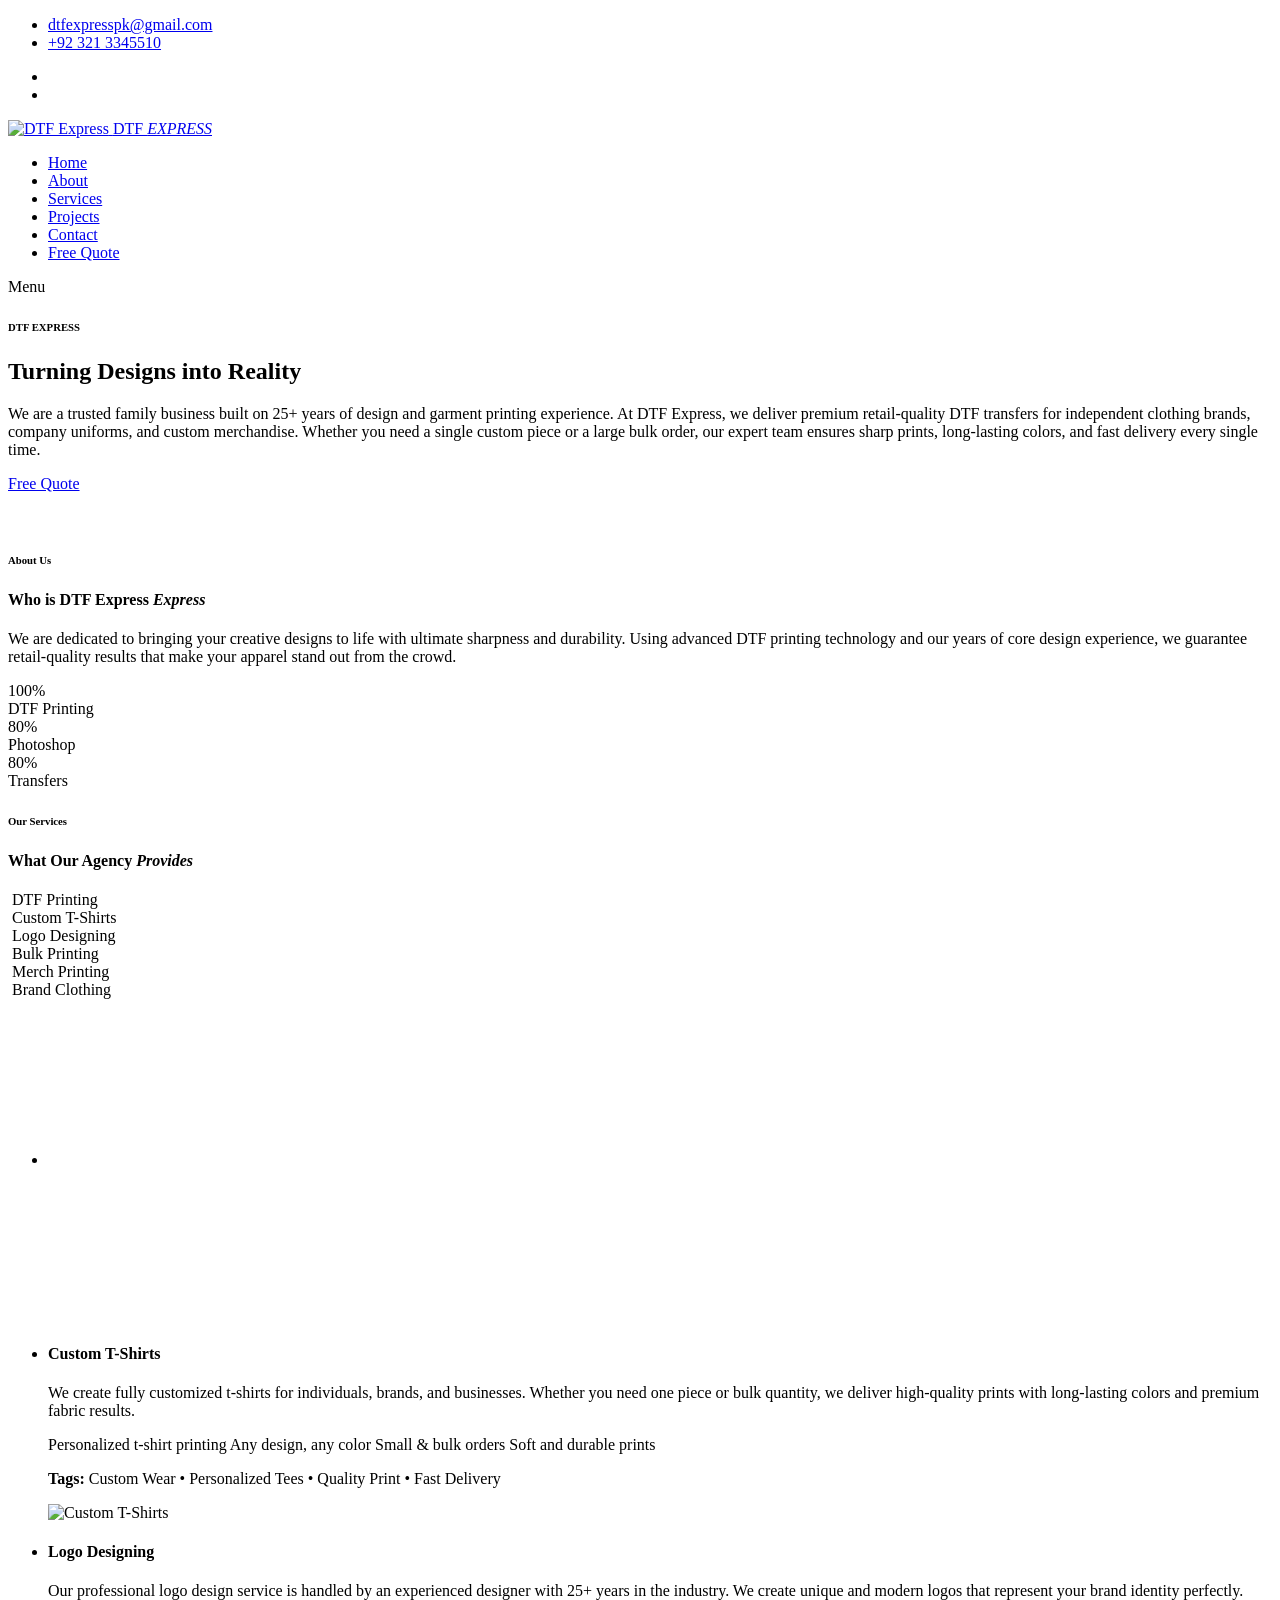
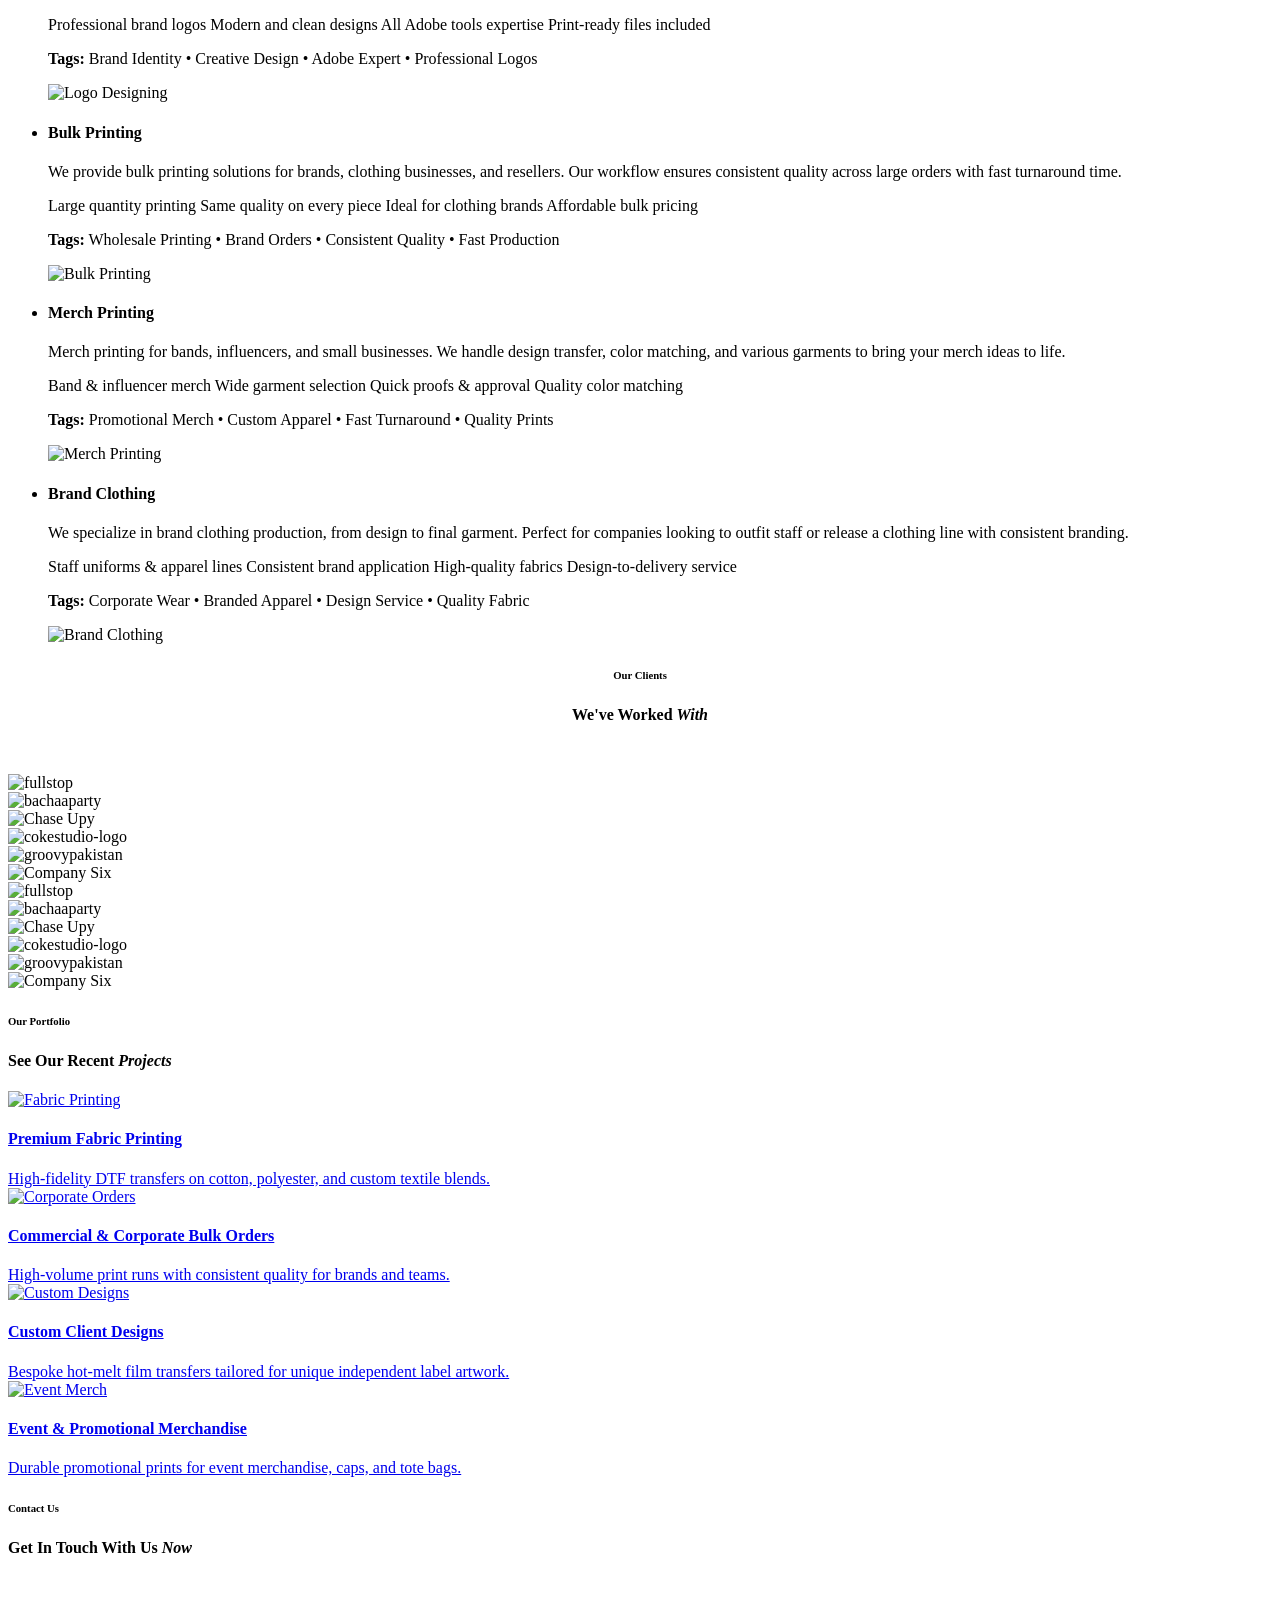
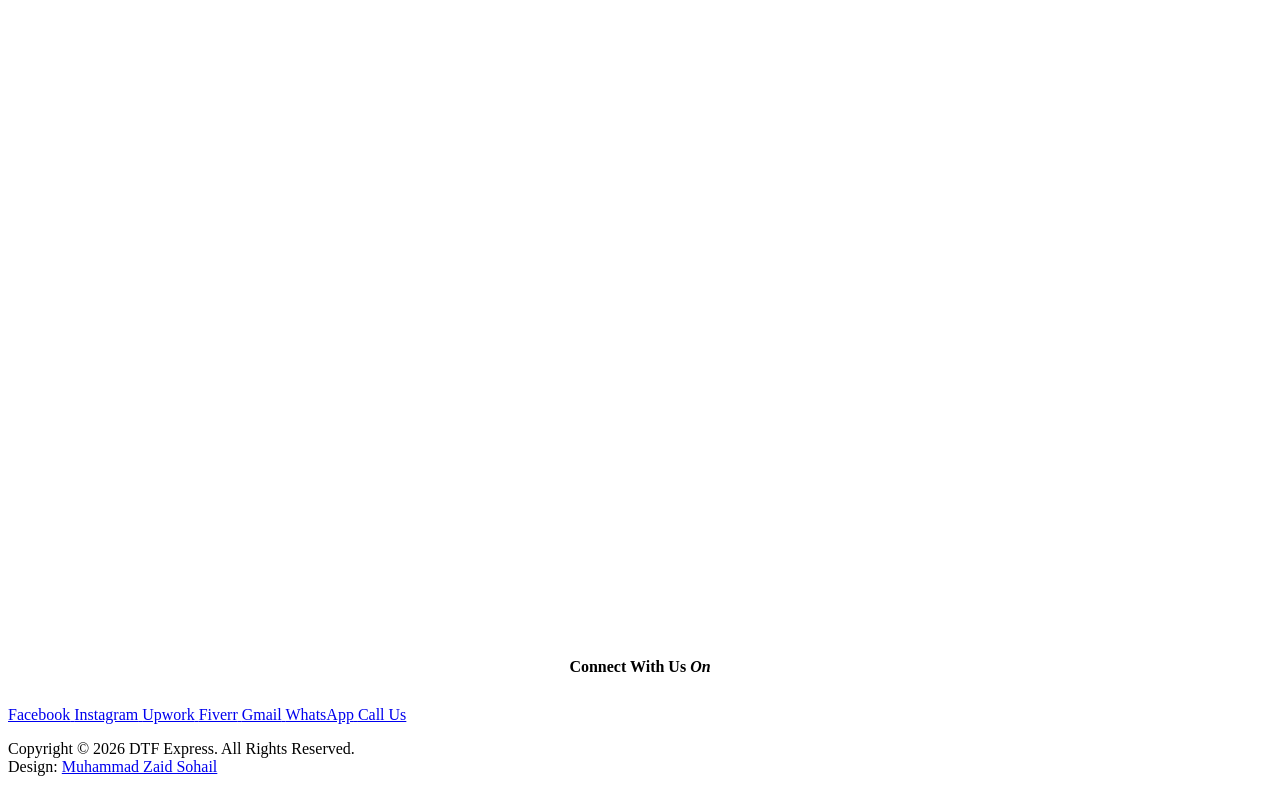
==== homepage_3.html @ 5ed145ce "Add files via upload" ====
<!DOCTYPE html>
<html lang="en">

  <head>

    <meta charset="UTF-8">
    <meta name="viewport" content="width=device-width, initial-scale=1, shrink-to-fit=no">
    <meta name="description" content="">
    <meta name="author" content="">
    <link rel="preconnect" href="https://fonts.googleapis.com">
    <link rel="preconnect" href="https://fonts.gstatic.com" crossorigin>
    <link href="https://fonts.googleapis.com/css2?family=Poppins:wght@100;200;300;400;500;600;700;800;900&display=swap" rel="stylesheet">

    <title>DigiMedia - Creative SEO HTML5 Template</title>

    <link href="vendor/bootstrap/css/bootstrap.min.css" rel="stylesheet">


    <link rel="stylesheet" href="assets/css/fontawesome.css">
    <link rel="stylesheet" href="assets/css/templatemo-digimedia-v3.css">
    <link rel="stylesheet" href="assets/css/animated.css">
    <link rel="stylesheet" href="assets/css/owl.css">
    <link rel="stylesheet" href="assets/css/custom-curves.css">
</head>

<body>

  <div id="js-preloader" class="js-preloader">
    <div class="preloader-inner">
      <span class="dot"></span>
      <div class="dots">
        <span></span>
        <span></span>
        <span></span>
      </div>
    </div>
  </div>
  <div class="pre-header">
    <div class="container">
      <div class="row">
        <div class="col-lg-8 col-sm-8 col-7">
          <ul class="info">
            <li><a href="#"><i class="fa fa-envelope"></i>dtfexpresspk@gmail.com</a></li>
            <li><a href="#"><i class="fa fa-phone"></i>+92 321 3345510</a></li>
          </ul>
        </div>
        <div class="col-lg-4 col-sm-4 col-5">
          <ul class="social-media">
            <li><a href="https://www.facebook.com/profile.php?id=61558800710284"><i class="fa fa-facebook"></i></a></li>
            <li><a href="https://www.instagram.com/dtf_express/"><i class="fa fa-instagram"></i></a></li>
          </ul>
        </div>
      </div>
    </div>
  </div>
  <header class="header-area header-sticky wow slideInDown" data-wow-duration="0.75s" data-wow-delay="0s">
    <div class="container">
      <div class="row">
        <div class="col-12">
          <nav class="main-nav">
            <a href="#top" class="logo">
              <img src="assets/images/./dtf-express-logo.png" alt="DTF Express" class="nav-logo-image">
              <span class="nav-brand-text">DTF <em>EXPRESS</em></span>
            </a>
            <ul class="nav">
              <li class="scroll-to-section"><a href="#top" class="active">Home</a></li>
              <li class="scroll-to-section"><a href="#about">About</a></li>
              <li class="scroll-to-section"><a href="#services">Services</a></li>
              <li class="scroll-to-section"><a href="#portfolio">Projects</a></li>
              <li class="scroll-to-section"><a href="#contact">Contact</a></li> 
              <li class="scroll-to-section"><div class="border-first-button"><a href="#contact">Free Quote</a></div></li> 
            </ul>        
            <a class='menu-trigger'>
                <span>Menu</span>
            </a>
            </nav>
        </div>
      </div>
    </div>
  </header>
  <div class="main-banner wow fadeIn" id="top" data-wow-duration="1s" data-wow-delay="0.5s">
    <div class="container">
      <div class="row">
        <div class="col-lg-12">
          <div class="row">
            <div class="col-lg-6 align-self-center">
              <div class="left-content show-up header-text wow fadeInLeft" data-wow-duration="1s" data-wow-delay="1s">
                <div class="row">
                  <div class="col-lg-12">
                    <h6>DTF EXPRESS</h6>
                    <h2>Turning Designs into Reality</h2>
                    <p>We are a trusted family business built on 25+ years of design and garment printing experience. At DTF Express, we deliver premium retail-quality DTF transfers for independent clothing brands, company uniforms, and custom merchandise. Whether you need a single custom piece or a large bulk order, our expert team ensures sharp prints, long-lasting colors, and fast delivery every single time.</p>
                  </div>
                  <div class="col-lg-12">
                    <div class="border-first-button scroll-to-section">
                      <a href="#contact">Free Quote</a>
                    </div>
                  </div>
                </div>
              </div>
            </div>
            <div class="col-lg-6">
              <div class="right-image wow fadeInRight" data-wow-duration="1s" data-wow-delay="0.5s">
                <img src="assets/images/dtf%20machine.jpg" alt="" class="curved-right">
              </div>
            </div>
          </div>
        </div>
      </div>
    </div>
  </div>

  <div id="about" class="about section">
    <div class="container">
      <div class="row">
        <div class="col-lg-12">
          <div class="row">
            <div class="col-lg-6">
              <div class="about-left-image  wow fadeInLeft" data-wow-duration="1s" data-wow-delay="0.5s">
                <img src="assets/images/about-dec-v3.png" alt="">
              </div>
            </div>
            <div class="col-lg-6 align-self-center  wow fadeInRight" data-wow-duration="1s" data-wow-delay="0.5s">
              <div class="about-right-content">
                <div class="section-heading">
                  <h6>About Us</h6>
                  <h4>Who is DTF Express <em>Express</em></h4>
                  <div class="line-dec"></div>
                </div>
                <p>We are dedicated to bringing your creative designs to life with ultimate sharpness and durability. Using advanced DTF printing technology and our years of core design experience, we guarantee retail-quality results that make your apparel stand out from the crowd.</p>
                <div class="row">
                  <div class="col-lg-4 col-sm-4">
                    <div class="skill-item first-skill-item wow fadeIn" data-wow-duration="1s" data-wow-delay="0s">
                      <div class="progress" data-percentage="90">
                        <span class="progress-left">
                          <span class="progress-bar"></span>
                        </span>
                        <span class="progress-right">
                          <span class="progress-bar"></span>
                        </span>
                        <div class="progress-value">
                          <div>
                            100%<br>
                            <span>DTF Printing</span>
                          </div>
                        </div>
                      </div>
                    </div>
                  </div>
                  <div class="col-lg-4 col-sm-4">
                    <div class="skill-item second-skill-item wow fadeIn" data-wow-duration="1s" data-wow-delay="0s">
                      <div class="progress" data-percentage="80">
                        <span class="progress-left">
                          <span class="progress-bar"></span>
                        </span>
                        <span class="progress-right">
                          <span class="progress-bar"></span>
                        </span>
                        <div class="progress-value">
                          <div>
                            80%<br>
                            <span>Photoshop</span>
                          </div>
                        </div>
                      </div>
                    </div>
                  </div>
                  <div class="col-lg-4 col-sm-4">
                    <div class="skill-item third-skill-item wow fadeIn" data-wow-duration="1s" data-wow-delay="0s">
                      <div class="progress" data-percentage="80">
                        <span class="progress-left">
                          <span class="progress-bar"></span>
                        </span>
                        <span class="progress-right">
                          <span class="progress-bar"></span>
                        </span>
                        <div class="progress-value">
                          <div>
                            80%<br>
                            <span>Transfers</span>
                          </div>
                        </div>
                      </div>
                    </div>
                  </div>
                </div> 
              </div>
            </div>
          </div>
        </div>
      </div>
    </div>
  </div>

  <div id="services" class="services section">
    <div class="container">
      <div class="row">
        <div class="col-lg-12">
          <div class="section-heading  wow fadeInDown" data-wow-duration="1s" data-wow-delay="0.5s">
            <h6>Our Services</h6>
            <h4>What Our Agency <em>Provides</em></h4>
            <div class="line-dec"></div>
          </div>
        </div>
        <div class="col-lg-12">
          <div class="naccs">
            <div class="grid">
              <div class="row">
                <div class="col-lg-12">
                  <div class="menu">
                    <div class="first-thumb active">
                      <div class="thumb">
                        <span class="icon"><img src="assets/images/service-icon-01.png" alt=""></span>
                        DTF Printing
                      </div>
                    </div>
                    <div>
                      <div class="thumb">                 
                        <span class="icon"><img src="assets/images/service-icon-02.png" alt=""></span>
                        Custom T-Shirts
                      </div>
                    </div>
                    <div>
                      <div class="thumb">                 
                        <span class="icon"><img src="assets/images/service-icon-03.png" alt=""></span>
                        Logo Designing
                      </div>
                    </div>
                    <div>
                      <div class="thumb">                 
                        <span class="icon"><img src="assets/images/service-icon-04.png" alt=""></span>
                        Bulk Printing
                      </div>
                    </div>
                    <div>
                      <div class="thumb">                 
                        <span class="icon"><img src="assets/images/service-icon-01.png" alt=""></span>
                        Merch Printing
                      </div>
                    </div>
                    <div class="last-thumb">
                      <div class="thumb">                 
                        <span class="icon"><img src="assets/images/service-icon-02.png" alt=""></span>
                        Brand Clothing
                      </div>
                    </div>
                  </div>
                </div> 
                <div class="col-lg-12">
                  <ul class="nacc">
                    <li class="active">
                      <div>
                        <div class="thumb">
                          <div class="row">
                            <div class="col-lg-6 align-self-center">
                              <div class="left-text">
                                <!-- <h4>DTF Printing</h4> -->
                                <div class="video-wrap">
                                  <video class="service-video" autoplay muted loop playsinline>
                                    <source src="assets/images/dtf-video.mp4" type="video/mp4">
                                  </video>
                                </div>
                              </div>
                            </div>
                            <div class="col-lg-6 align-self-center">
                              <div class="right-image">
                                <div class="video-wrap">
                                  <video class="service-video" autoplay muted loop playsinline>
                                    <source src="assets/images/print.mp4" type="video/mp4">
                                  </video>
                                </div>
                              </div>
                            </div>
                          </div>
                        </div>
                      </div>
                    </li>
                    <li>
                      <div>
                        <div class="thumb">
                          <div class="row">
                            <div class="col-lg-6 align-self-center">
                              <div class="left-text">
                                <h4>Custom T-Shirts</h4>
                                <p>We create fully customized t-shirts for individuals, brands, and businesses. Whether you need one piece or bulk quantity, we deliver high-quality prints with long-lasting colors and premium fabric results.</p>
                                <div class="ticks-list"><span><i class="fa fa-check"></i> Personalized t-shirt printing</span> <span><i class="fa fa-check"></i> Any design, any color</span> <span><i class="fa fa-check"></i> Small &amp; bulk orders</span> <span><i class="fa fa-check"></i> Soft and durable prints</span></div>
                                <p><strong>Tags:</strong> Custom Wear • Personalized Tees • Quality Print • Fast Delivery</p>
                              </div>
                            </div>
                            <div class="col-lg-6 align-self-center">
                              <div class="right-image">
                                <!-- image placeholder -->
                                <img src="assets/images/Custom T-Shirts.png" alt="Custom T-Shirts" class="small-img">
                              </div>
                            </div>
                          </div>
                        </div>
                      </div>
                    </li>
                    <li>
                      <div>
                        <div class="thumb">
                          <div class="row">
                            <div class="col-lg-6 align-self-center">
                              <div class="left-text">
                                <h4>Logo Designing</h4>
                                <p>Our professional logo design service is handled by an experienced designer with 25+ years in the industry. We create unique and modern logos that represent your brand identity perfectly.</p>
                                <div class="ticks-list"><span><i class="fa fa-check"></i> Professional brand logos</span> <span><i class="fa fa-check"></i> Modern and clean designs</span> <span><i class="fa fa-check"></i> All Adobe tools expertise</span> <span><i class="fa fa-check"></i> Print-ready files included</span></div>
                                <p><strong>Tags:</strong> Brand Identity • Creative Design • Adobe Expert • Professional Logos</p>
                              </div>
                            </div>
                            <div class="col-lg-6 align-self-center">
                              <div class="right-image">
                                <img src="assets/images/logo designing.png" alt="Logo Designing">
                              </div>
                            </div>
                          </div>
                        </div>
                      </div>
                    </li>
                    <li>
                      <div>
                        <div class="thumb">
                          <div class="row">
                            <div class="col-lg-6 align-self-center">
                              <div class="left-text">
                                <h4>Bulk Printing</h4>
                                <p>We provide bulk printing solutions for brands, clothing businesses, and resellers. Our workflow ensures consistent quality across large orders with fast turnaround time.</p>
                                <div class="ticks-list"><span><i class="fa fa-check"></i> Large quantity printing</span> <span><i class="fa fa-check"></i> Same quality on every piece</span> <span><i class="fa fa-check"></i> Ideal for clothing brands</span> <span><i class="fa fa-check"></i> Affordable bulk pricing</span></div>
                                <p><strong>Tags:</strong> Wholesale Printing • Brand Orders • Consistent Quality • Fast Production</p>
                              </div>
                            </div>
                            <div class="col-lg-6 align-self-center">
                              <div class="right-image">
                                <img src="assets/images/bulk-printing.jpg" alt="Bulk Printing">
                              </div>
                            </div>
                          </div>
                        </div>
                      </div>
                    </li>
                    <li>
                      <div>
                        <div class="thumb">
                          <div class="row">
                            <div class="col-lg-6 align-self-center">
                              <div class="left-text">
                                <h4>Merch Printing</h4>
                                <p>Merch printing for bands, influencers, and small businesses. We handle design transfer, color matching, and various garments to bring your merch ideas to life.</p>
                                <div class="ticks-list"><span><i class="fa fa-check"></i> Band &amp; influencer merch</span> <span><i class="fa fa-check"></i> Wide garment selection</span> <span><i class="fa fa-check"></i> Quick proofs &amp; approval</span> <span><i class="fa fa-check"></i> Quality color matching</span></div>
                                <p><strong>Tags:</strong> Promotional Merch • Custom Apparel • Fast Turnaround • Quality Prints</p>
                              </div>
                            </div>
                            <div class="col-lg-6 align-self-center">
                              <div class="right-image">
                                <img src="assets/images/deisgns.png" alt="Merch Printing">
                              </div>
                            </div>
                          </div>
                        </div>
                      </div>
                    </li>
                    <li>
                      <div>
                        <div class="thumb">
                          <div class="row">
                            <div class="col-lg-6 align-self-center">
                              <div class="left-text">
                                <h4>Brand Clothing</h4>
                                <p>We specialize in brand clothing production, from design to final garment. Perfect for companies looking to outfit staff or release a clothing line with consistent branding.</p>
                                <div class="ticks-list"><span><i class="fa fa-check"></i> Staff uniforms &amp; apparel lines</span> <span><i class="fa fa-check"></i> Consistent brand application</span> <span><i class="fa fa-check"></i> High-quality fabrics</span> <span><i class="fa fa-check"></i> Design-to-delivery service</span></div>
                                <p><strong>Tags:</strong> Corporate Wear • Branded Apparel • Design Service • Quality Fabric</p>
                              </div>
                            </div>
                            <div class="col-lg-6 align-self-center">
                              <div class="right-image">
                                <img src="assets/images/brand-clothing.png" alt="Brand Clothing">
                              </div>
                            </div>
                          </div>
                        </div>
                      </div>
                    </li>
                  </ul>
                </div>          
              </div>
            </div>
          </div>
        </div>
      </div>
    </div>
  </div>

  
  <div id="clients-section" class="clients-section">
    <div class="container">
      <div class="row">
        <div class="col-lg-12">
          <div class="section-heading wow fadeIn" data-wow-duration="1s" data-wow-delay="0.3s" style="text-align: center; margin-bottom: 50px;">
            <h6>Our Clients</h6>
            <h4>We've Worked <em>With</em></h4>
            <div class="line-dec" style="margin: 15px auto 0;"></div>
          </div>
        </div>
      </div>
      <div class="row clients-grid">
        <div class="col-lg-3 col-md-6 wow fadeInUp" data-wow-duration="1s" data-wow-delay="0.2s">
          <div class="client-logo">
            <img src="https://www.fullstop.com.pk/cdn/shop/files/logo_1015_x_300_px_800_x_370_px_600_x_250_px_400_x_180_px_250_x_130_px_200_x_80_px.svg?v=1769526402&width=90" alt="fullstop">
          </div>
        </div>
        <div class="col-lg-3 col-md-6 wow fadeInUp" data-wow-duration="1s" data-wow-delay="0.4s">
          <div class="client-logo">
            <img src="https://bachaaparty.com/cdn/shop/files/logo_7b10f668-489a-47a6-b652-f6cdc2567fd3.png?v=1638361219&width=100" alt="bachaaparty">
          </div>
        </div>
        <div class="col-lg-3 col-md-6 wow fadeInUp" data-wow-duration="1s" data-wow-delay="0.6s">
          <div class="client-logo">
            <img src="assets/images/chase-up-logo.png" alt="Chase Upy">
          </div>
        </div>
        <div class="col-lg-3 col-md-6 wow fadeInUp" data-wow-duration="1s" data-wow-delay="0.8s">
          <div class="client-logo">
            <img src="assets/images/cokestudio-logo.png" alt="cokestudio-logo">
          </div>
        </div>        <div class="col-lg-3 col-md-6 wow fadeInUp" data-wow-duration="1s" data-wow-delay="1.0s">
          <div class="client-logo">
            <img src="https://groovypakistan.com/cdn/shop/files/Asset_5NewL2.png?v=1756424169&width=120" alt="groovypakistan">
          </div>
        </div>
        <div class="col-lg-3 col-md-6 wow fadeInUp" data-wow-duration="1s" data-wow-delay="1.2s">
          <div class="client-logo">
            <img src="assets/images/company6-logo.png" alt="Company Six">
          </div>
        </div>
        <!-- duplicate set for seamless scroll -->
        <div class="col-lg-3 col-md-6 wow fadeInUp" data-wow-duration="1s" data-wow-delay="1.4s">
          <div class="client-logo">
            <img src="https://www.fullstop.com.pk/cdn/shop/files/logo_1015_x_300_px_800_x_370_px_600_x_250_px_400_x_180_px_250_x_130_px_200_x_80_px.svg?v=1769526402&width=90" alt="fullstop">
          </div>
        </div>
        <div class="col-lg-3 col-md-6 wow fadeInUp" data-wow-duration="1s" data-wow-delay="1.6s">
          <div class="client-logo">
            <img src="https://bachaaparty.com/cdn/shop/files/logo_7b10f668-489a-47a6-b652-f6cdc2567fd3.png?v=1638361219&width=100" alt="bachaaparty">
          </div>
        </div>
        <div class="col-lg-3 col-md-6 wow fadeInUp" data-wow-duration="1s" data-wow-delay="1.8s">
          <div class="client-logo">
            <img src="assets/images/chase-up-logo.png" alt="Chase Upy">
          </div>
        </div>
        <div class="col-lg-3 col-md-6 wow fadeInUp" data-wow-duration="1s" data-wow-delay="2.0s">
          <div class="client-logo">
            <img src="assets/images/cokestudio-logo.png" alt="cokestudio-logo">
          </div>
        </div>
        <div class="col-lg-3 col-md-6 wow fadeInUp" data-wow-duration="1s" data-wow-delay="2.2s">
          <div class="client-logo">
            <img src="https://groovypakistan.com/cdn/shop/files/Asset_5NewL2.png?v=1756424169&width=120" alt="groovypakistan">
          </div>
        </div>
        <div class="col-lg-3 col-md-6 wow fadeInUp" data-wow-duration="1s" data-wow-delay="2.4s">
          <div class="client-logo">
            <img src="assets/images/company6-logo.png" alt="Company Six">
          </div>
        </div>
      </div>
    </div>
  </div>


  <div id="portfolio" class="our-portfolio section">
    <div class="container">
      <div class="row">
        <div class="col-lg-5">
          <div class="section-heading wow fadeInDown" data-wow-duration="1s" data-wow-delay="0.3s">
            <h6>Our Portfolio</h6>
            <h4>See Our Recent <em>Projects</em></h4>
            <div class="line-dec"></div>
          </div>
        </div>
      </div>
    </div>
    <div class="container-fluid wow fadeIn" data-wow-duration="1s" data-wow-delay="0.7s">
      <div class="row">
        <div class="col-lg-12">
          <div class="loop owl-carousel">
            
            <div class="item">
              <a href="#">
                <div class="portfolio-item">
                  <div class="thumb">
                    <img src="assets/images/premium-fabric-printing.png" alt="Fabric Printing">
                  </div>
                  <div class="down-content">
                    <h4>Premium Fabric Printing</h4>
                    <span>High-fidelity DTF transfers on cotton, polyester, and custom textile blends.</span>
                  </div>
                </div>
              </a>
            </div>

            <div class="item">
              <a href="#">
                <div class="portfolio-item">
                  <div class="thumb">
                    <img src="assets/images/Commercial & Corporate Bulk Orders.png" alt="Corporate Orders">
                  </div>
                  <div class="down-content">
                    <h4>Commercial & Corporate Bulk Orders</h4>
                    <span>High-volume print runs with consistent quality for brands and teams.</span>
                  </div>
                </div>
              </a>
            </div>

            <div class="item">
              <a href="#">
                <div class="portfolio-item">
                  <div class="thumb">
                    <img src="./assets/images/custome-client-design.png" alt="Custom Designs">
                  </div>
                  <div class="down-content">
                    <h4>Custom Client Designs</h4>
                    <span>Bespoke hot-melt film transfers tailored for unique independent label artwork.</span>
                  </div>
                </div>
              </a>
            </div>

            <div class="item">
              <a href="#">
                <div class="portfolio-item">
                  <div class="thumb">
                    <img src="assets/images/Event & Promotional Merchandise.png" alt="Event Merch">
                  </div>
                  <div class="down-content">
                    <h4>Event & Promotional Merchandise</h4>
                    <span>Durable promotional prints for event merchandise, caps, and tote bags.</span>
                  </div>
                </div>
              </a>
            </div>

          </div>
        </div>
      </div>
    </div>
  </div>

  <div id="contact" class="contact-us section">
    <div class="container">
      <div class="row">
        <div class="col-lg-6 offset-lg-3">
          <div class="section-heading wow fadeIn" data-wow-duration="1s" data-wow-delay="0.5s">
            <h6>Contact Us</h6>
            <h4>Get In Touch With Us <em>Now</em></h4>
            <div class="line-dec"></div>
          </div>
        </div>
        <div class="col-lg-12 wow fadeInUp" data-wow-duration="0.5s" data-wow-delay="0.25s">
          <form id="contact" action="" method="post">
            <div class="row">
              <div class="col-lg-12">
                <div class="contact-dec">
                  <img src="assets/images/contact-dec-v3.png" alt="">
                </div>
              </div>
              <div class="col-lg-5">
                <div id="map">
                  <iframe src="https://www.google.com/maps/embed?pb=!1m18!1m12!1m3!1d3616.6928267733106!2d67.08670417399735!3d24.976563540604523!2m3!1f0!2f0!3f0!3m2!1i1024!2i768!4f13.1!3m3!1m2!1s0x3eb341a449db1721%3A0x720a8f06343468f0!2sDTF%20Express!5e0!3m2!1sen!2s!4v1771971769532!5m2!1sen!2s" width="100%" height="636px" frameborder="0" style="border:0" allowfullscreen></iframe>
                </div>
              </div>
              <div class="col-lg-7">
                <div class="fill-form">
                  <div class="row">
                    <div class="col-lg-12">
                      <div class="social-contact-section">
                        <div class="section-heading" style="margin-bottom: 30px; text-align: center;">
                          <h4>Connect With Us <em>On</em></h4>
                          <div class="line-dec" style="margin: 15px auto 0;"></div>
                        </div>
                        <div class="social-contact-grid">
                          <a href="https://www.facebook.com/profile.php?id=61558800710284" target="_blank" class="social-contact-item">
                            <i class="fa fa-facebook"></i>
                            <span>Facebook</span>
                          </a>
                          <a href="https://www.instagram.com/dtf_express/" target="_blank" class="social-contact-item">
                            <i class="fa fa-instagram"></i>
                            <span>Instagram</span>
                          </a>
                          <a href="https://www.upwork.com/freelancers/~015dc7ac67435bb85c" target="_blank" class="social-contact-item">
                            <i class="fa fa-briefcase"></i>
                            <span>Upwork</span>
                          </a>
                          <a href="https://www.fiverr.com/dtfexpress?public_mode=true" target="_blank" class="social-contact-item">
                            <i class="fa fa-star"></i>
                            <span>Fiverr</span>
                          </a>
                          <a href="mailto:dtfexpresspk@gmail.com" class="social-contact-item">
                            <i class="fa fa-envelope"></i>
                            <span>Gmail</span>
                          </a>
                          <a href="https://wa.me/923292044107" target="_blank" class="social-contact-item">
                            <i class="fa fa-whatsapp"></i>
                            <span>WhatsApp</span>
                          </a>
                          <a href="tel:+923213345510" class="social-contact-item">
                            <i class="fa fa-phone"></i>
                            <span>Call Us</span>
                          </a>
                        </div>
                      </div>
                    </div>
                  </div>
                </div>
              </div>
            </div>
          </form>
        </div>
      </div>
    </div>
  </div>

  <footer>
    <div class="container">
      <div class="row">
        <div class="col-lg-12">
          <p>Copyright © 2026 DTF Express. All Rights Reserved. 
          <br>Design: <a href="#">Muhammad Zaid Sohail</a></p>
        </div>
      </div>
    </div>
  </footer>


  <script src="vendor/jquery/jquery.min.js"></script>
  <script src="vendor/bootstrap/js/bootstrap.bundle.min.js"></script>
  <script src="assets/js/owl-carousel.js"></script>
  <script src="assets/js/animation.js"></script>
  <script src="assets/js/imagesloaded.js"></script>
  <script src="assets/js/custom.js"></script>

</body>
</html>
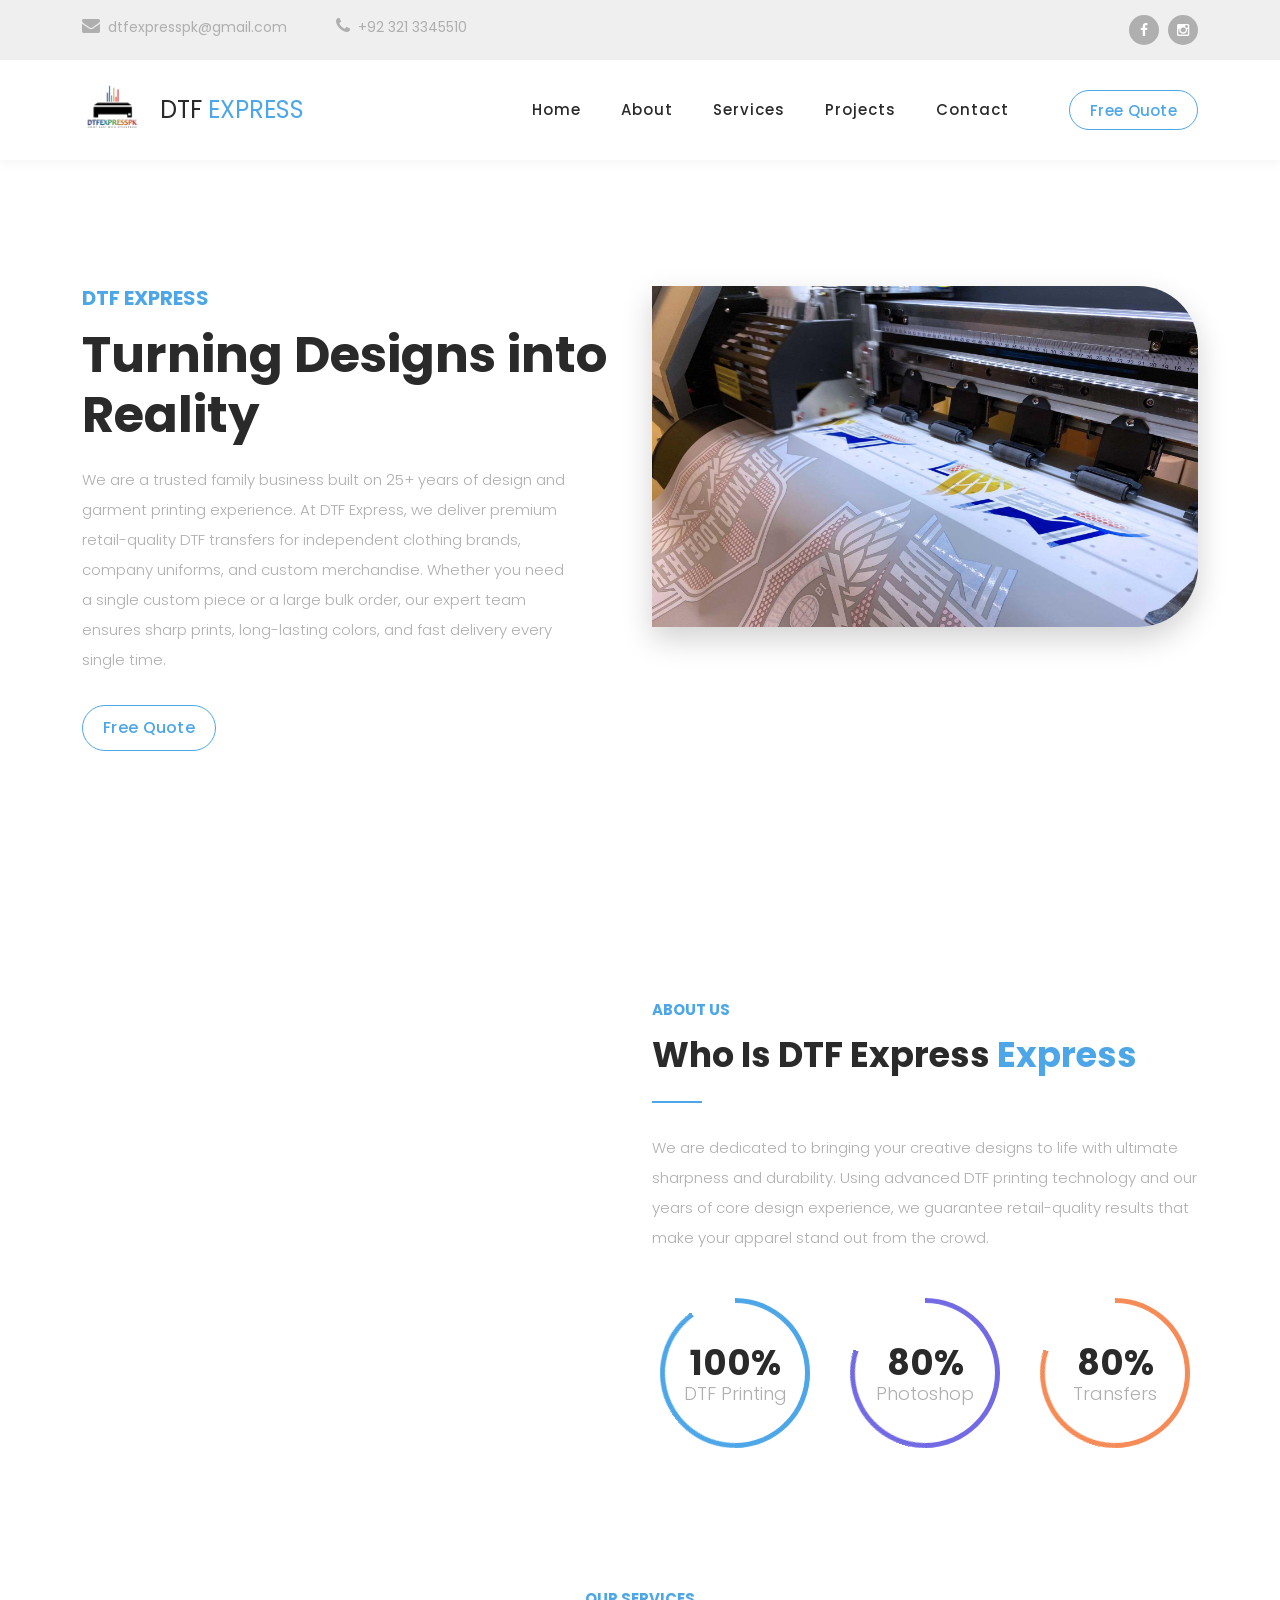
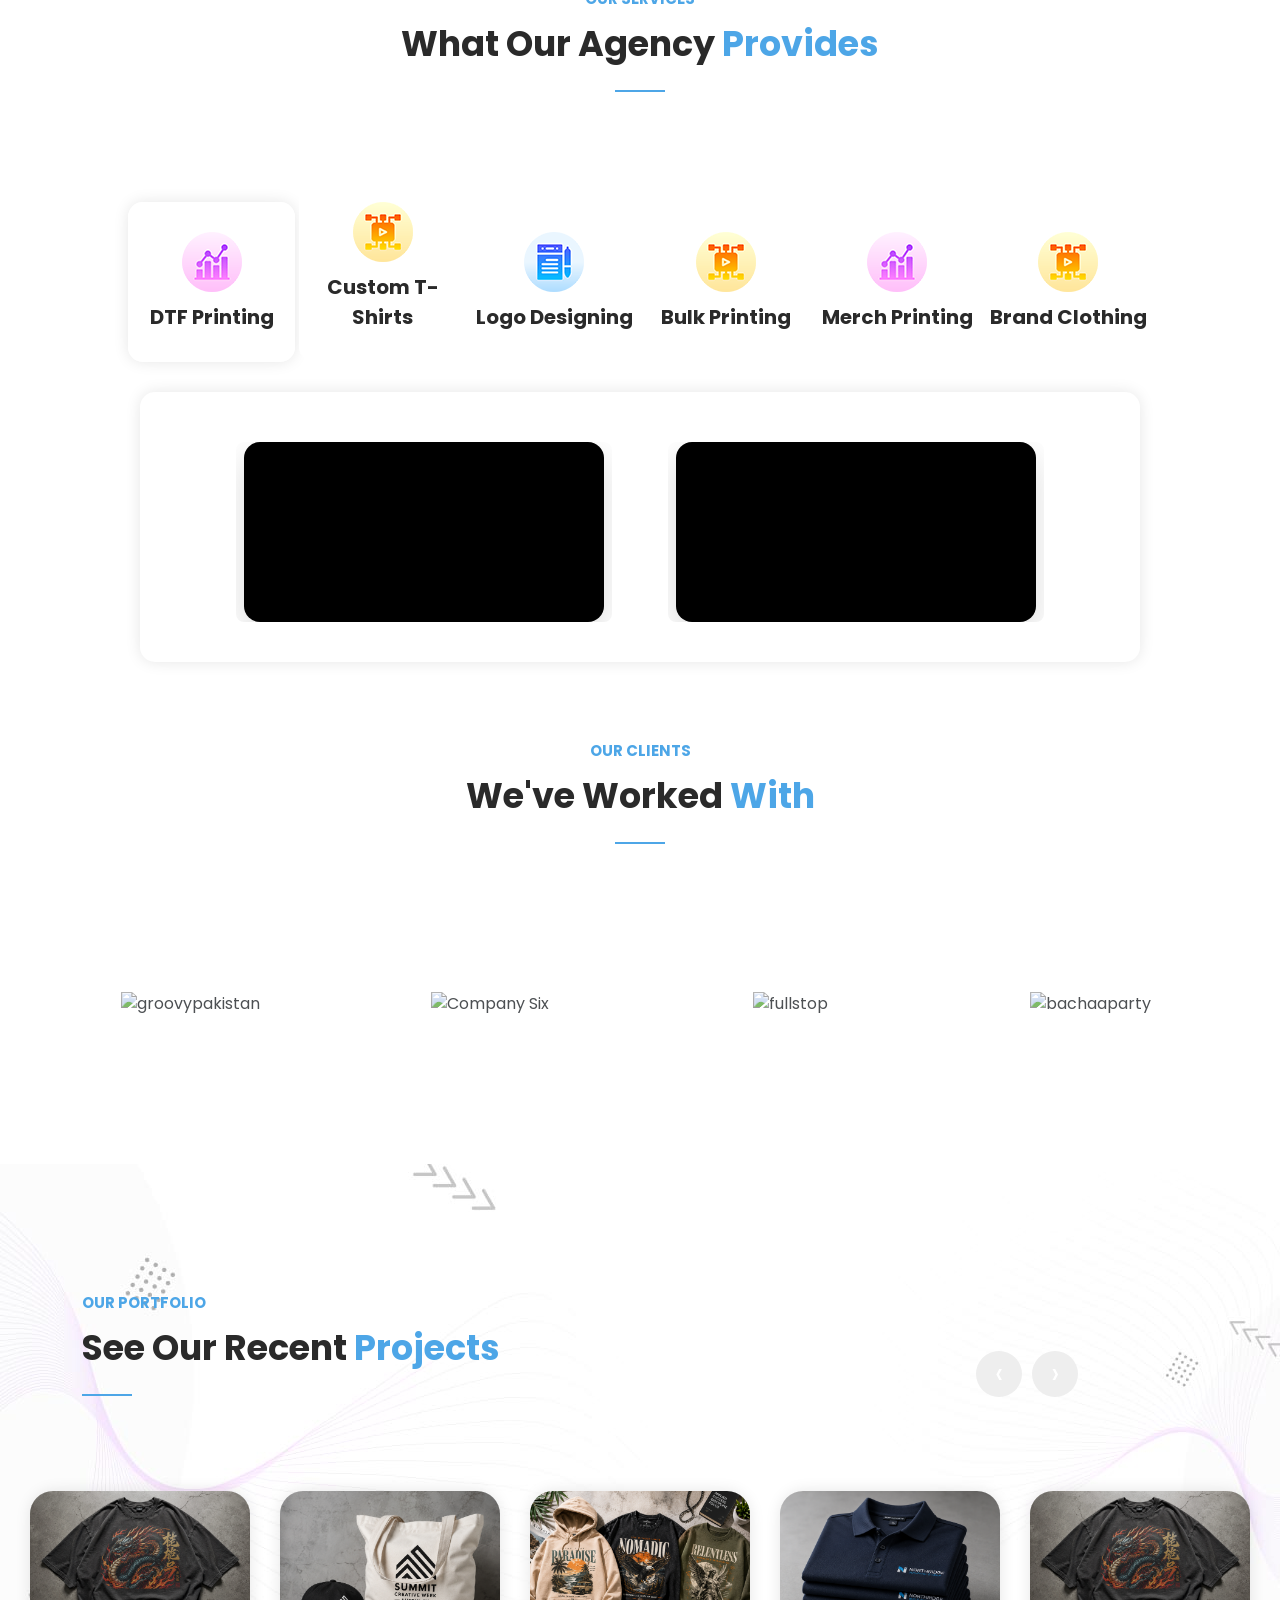
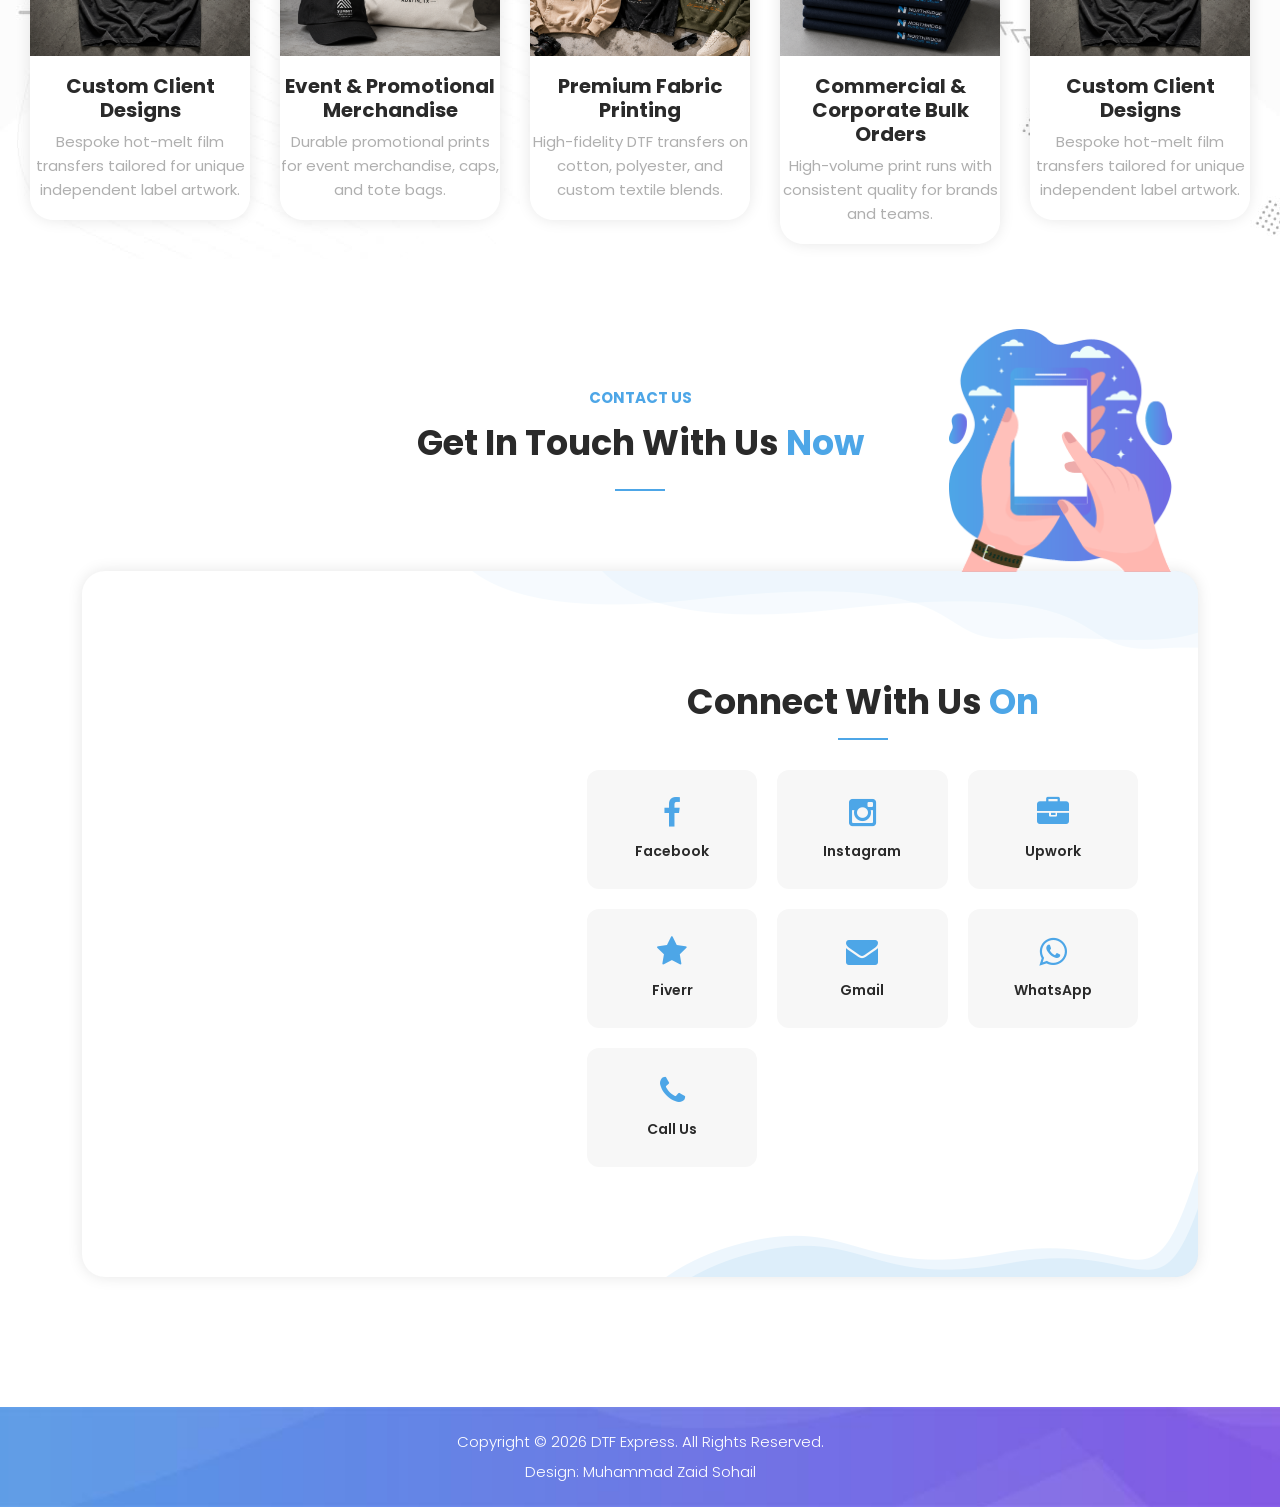
==== commit 1078b250: "DTF Express Portfolio First Commit" ====
--- a/homepage_3.html
+++ b/homepage_3.html
@@ -1,645 +1,645 @@
-<!DOCTYPE html>
-<html lang="en">
-
-  <head>
-
-    <meta charset="UTF-8">
-    <meta name="viewport" content="width=device-width, initial-scale=1, shrink-to-fit=no">
-    <meta name="description" content="">
-    <meta name="author" content="">
-    <link rel="preconnect" href="https://fonts.googleapis.com">
-    <link rel="preconnect" href="https://fonts.gstatic.com" crossorigin>
-    <link href="https://fonts.googleapis.com/css2?family=Poppins:wght@100;200;300;400;500;600;700;800;900&display=swap" rel="stylesheet">
-
-    <title>DigiMedia - Creative SEO HTML5 Template</title>
-
-    <link href="vendor/bootstrap/css/bootstrap.min.css" rel="stylesheet">
-
-
-    <link rel="stylesheet" href="assets/css/fontawesome.css">
-    <link rel="stylesheet" href="assets/css/templatemo-digimedia-v3.css">
-    <link rel="stylesheet" href="assets/css/animated.css">
-    <link rel="stylesheet" href="assets/css/owl.css">
-    <link rel="stylesheet" href="assets/css/custom-curves.css">
-</head>
-
-<body>
-
-  <div id="js-preloader" class="js-preloader">
-    <div class="preloader-inner">
-      <span class="dot"></span>
-      <div class="dots">
-        <span></span>
-        <span></span>
-        <span></span>
-      </div>
-    </div>
-  </div>
-  <div class="pre-header">
-    <div class="container">
-      <div class="row">
-        <div class="col-lg-8 col-sm-8 col-7">
-          <ul class="info">
-            <li><a href="#"><i class="fa fa-envelope"></i>dtfexpresspk@gmail.com</a></li>
-            <li><a href="#"><i class="fa fa-phone"></i>+92 321 3345510</a></li>
-          </ul>
-        </div>
-        <div class="col-lg-4 col-sm-4 col-5">
-          <ul class="social-media">
-            <li><a href="https://www.facebook.com/profile.php?id=61558800710284"><i class="fa fa-facebook"></i></a></li>
-            <li><a href="https://www.instagram.com/dtf_express/"><i class="fa fa-instagram"></i></a></li>
-          </ul>
-        </div>
-      </div>
-    </div>
-  </div>
-  <header class="header-area header-sticky wow slideInDown" data-wow-duration="0.75s" data-wow-delay="0s">
-    <div class="container">
-      <div class="row">
-        <div class="col-12">
-          <nav class="main-nav">
-            <a href="#top" class="logo">
-              <img src="assets/images/./dtf-express-logo.png" alt="DTF Express" class="nav-logo-image">
-              <span class="nav-brand-text">DTF <em>EXPRESS</em></span>
-            </a>
-            <ul class="nav">
-              <li class="scroll-to-section"><a href="#top" class="active">Home</a></li>
-              <li class="scroll-to-section"><a href="#about">About</a></li>
-              <li class="scroll-to-section"><a href="#services">Services</a></li>
-              <li class="scroll-to-section"><a href="#portfolio">Projects</a></li>
-              <li class="scroll-to-section"><a href="#contact">Contact</a></li> 
-              <li class="scroll-to-section"><div class="border-first-button"><a href="#contact">Free Quote</a></div></li> 
-            </ul>        
-            <a class='menu-trigger'>
-                <span>Menu</span>
-            </a>
-            </nav>
-        </div>
-      </div>
-    </div>
-  </header>
-  <div class="main-banner wow fadeIn" id="top" data-wow-duration="1s" data-wow-delay="0.5s">
-    <div class="container">
-      <div class="row">
-        <div class="col-lg-12">
-          <div class="row">
-            <div class="col-lg-6 align-self-center">
-              <div class="left-content show-up header-text wow fadeInLeft" data-wow-duration="1s" data-wow-delay="1s">
-                <div class="row">
-                  <div class="col-lg-12">
-                    <h6>DTF EXPRESS</h6>
-                    <h2>Turning Designs into Reality</h2>
-                    <p>We are a trusted family business built on 25+ years of design and garment printing experience. At DTF Express, we deliver premium retail-quality DTF transfers for independent clothing brands, company uniforms, and custom merchandise. Whether you need a single custom piece or a large bulk order, our expert team ensures sharp prints, long-lasting colors, and fast delivery every single time.</p>
-                  </div>
-                  <div class="col-lg-12">
-                    <div class="border-first-button scroll-to-section">
-                      <a href="#contact">Free Quote</a>
-                    </div>
-                  </div>
-                </div>
-              </div>
-            </div>
-            <div class="col-lg-6">
-              <div class="right-image wow fadeInRight" data-wow-duration="1s" data-wow-delay="0.5s">
-                <img src="assets/images/dtf%20machine.jpg" alt="" class="curved-right">
-              </div>
-            </div>
-          </div>
-        </div>
-      </div>
-    </div>
-  </div>
-
-  <div id="about" class="about section">
-    <div class="container">
-      <div class="row">
-        <div class="col-lg-12">
-          <div class="row">
-            <div class="col-lg-6">
-              <div class="about-left-image  wow fadeInLeft" data-wow-duration="1s" data-wow-delay="0.5s">
-                <img src="assets/images/about-dec-v3.png" alt="">
-              </div>
-            </div>
-            <div class="col-lg-6 align-self-center  wow fadeInRight" data-wow-duration="1s" data-wow-delay="0.5s">
-              <div class="about-right-content">
-                <div class="section-heading">
-                  <h6>About Us</h6>
-                  <h4>Who is DTF Express <em>Express</em></h4>
-                  <div class="line-dec"></div>
-                </div>
-                <p>We are dedicated to bringing your creative designs to life with ultimate sharpness and durability. Using advanced DTF printing technology and our years of core design experience, we guarantee retail-quality results that make your apparel stand out from the crowd.</p>
-                <div class="row">
-                  <div class="col-lg-4 col-sm-4">
-                    <div class="skill-item first-skill-item wow fadeIn" data-wow-duration="1s" data-wow-delay="0s">
-                      <div class="progress" data-percentage="90">
-                        <span class="progress-left">
-                          <span class="progress-bar"></span>
-                        </span>
-                        <span class="progress-right">
-                          <span class="progress-bar"></span>
-                        </span>
-                        <div class="progress-value">
-                          <div>
-                            100%<br>
-                            <span>DTF Printing</span>
-                          </div>
-                        </div>
-                      </div>
-                    </div>
-                  </div>
-                  <div class="col-lg-4 col-sm-4">
-                    <div class="skill-item second-skill-item wow fadeIn" data-wow-duration="1s" data-wow-delay="0s">
-                      <div class="progress" data-percentage="80">
-                        <span class="progress-left">
-                          <span class="progress-bar"></span>
-                        </span>
-                        <span class="progress-right">
-                          <span class="progress-bar"></span>
-                        </span>
-                        <div class="progress-value">
-                          <div>
-                            80%<br>
-                            <span>Photoshop</span>
-                          </div>
-                        </div>
-                      </div>
-                    </div>
-                  </div>
-                  <div class="col-lg-4 col-sm-4">
-                    <div class="skill-item third-skill-item wow fadeIn" data-wow-duration="1s" data-wow-delay="0s">
-                      <div class="progress" data-percentage="80">
-                        <span class="progress-left">
-                          <span class="progress-bar"></span>
-                        </span>
-                        <span class="progress-right">
-                          <span class="progress-bar"></span>
-                        </span>
-                        <div class="progress-value">
-                          <div>
-                            80%<br>
-                            <span>Transfers</span>
-                          </div>
-                        </div>
-                      </div>
-                    </div>
-                  </div>
-                </div> 
-              </div>
-            </div>
-          </div>
-        </div>
-      </div>
-    </div>
-  </div>
-
-  <div id="services" class="services section">
-    <div class="container">
-      <div class="row">
-        <div class="col-lg-12">
-          <div class="section-heading  wow fadeInDown" data-wow-duration="1s" data-wow-delay="0.5s">
-            <h6>Our Services</h6>
-            <h4>What Our Agency <em>Provides</em></h4>
-            <div class="line-dec"></div>
-          </div>
-        </div>
-        <div class="col-lg-12">
-          <div class="naccs">
-            <div class="grid">
-              <div class="row">
-                <div class="col-lg-12">
-                  <div class="menu">
-                    <div class="first-thumb active">
-                      <div class="thumb">
-                        <span class="icon"><img src="assets/images/service-icon-01.png" alt=""></span>
-                        DTF Printing
-                      </div>
-                    </div>
-                    <div>
-                      <div class="thumb">                 
-                        <span class="icon"><img src="assets/images/service-icon-02.png" alt=""></span>
-                        Custom T-Shirts
-                      </div>
-                    </div>
-                    <div>
-                      <div class="thumb">                 
-                        <span class="icon"><img src="assets/images/service-icon-03.png" alt=""></span>
-                        Logo Designing
-                      </div>
-                    </div>
-                    <div>
-                      <div class="thumb">                 
-                        <span class="icon"><img src="assets/images/service-icon-04.png" alt=""></span>
-                        Bulk Printing
-                      </div>
-                    </div>
-                    <div>
-                      <div class="thumb">                 
-                        <span class="icon"><img src="assets/images/service-icon-01.png" alt=""></span>
-                        Merch Printing
-                      </div>
-                    </div>
-                    <div class="last-thumb">
-                      <div class="thumb">                 
-                        <span class="icon"><img src="assets/images/service-icon-02.png" alt=""></span>
-                        Brand Clothing
-                      </div>
-                    </div>
-                  </div>
-                </div> 
-                <div class="col-lg-12">
-                  <ul class="nacc">
-                    <li class="active">
-                      <div>
-                        <div class="thumb">
-                          <div class="row">
-                            <div class="col-lg-6 align-self-center">
-                              <div class="left-text">
-                                <!-- <h4>DTF Printing</h4> -->
-                                <div class="video-wrap">
-                                  <video class="service-video" autoplay muted loop playsinline>
-                                    <source src="assets/images/dtf-video.mp4" type="video/mp4">
-                                  </video>
-                                </div>
-                              </div>
-                            </div>
-                            <div class="col-lg-6 align-self-center">
-                              <div class="right-image">
-                                <div class="video-wrap">
-                                  <video class="service-video" autoplay muted loop playsinline>
-                                    <source src="assets/images/print.mp4" type="video/mp4">
-                                  </video>
-                                </div>
-                              </div>
-                            </div>
-                          </div>
-                        </div>
-                      </div>
-                    </li>
-                    <li>
-                      <div>
-                        <div class="thumb">
-                          <div class="row">
-                            <div class="col-lg-6 align-self-center">
-                              <div class="left-text">
-                                <h4>Custom T-Shirts</h4>
-                                <p>We create fully customized t-shirts for individuals, brands, and businesses. Whether you need one piece or bulk quantity, we deliver high-quality prints with long-lasting colors and premium fabric results.</p>
-                                <div class="ticks-list"><span><i class="fa fa-check"></i> Personalized t-shirt printing</span> <span><i class="fa fa-check"></i> Any design, any color</span> <span><i class="fa fa-check"></i> Small &amp; bulk orders</span> <span><i class="fa fa-check"></i> Soft and durable prints</span></div>
-                                <p><strong>Tags:</strong> Custom Wear • Personalized Tees • Quality Print • Fast Delivery</p>
-                              </div>
-                            </div>
-                            <div class="col-lg-6 align-self-center">
-                              <div class="right-image">
-                                <!-- image placeholder -->
-                                <img src="assets/images/Custom T-Shirts.png" alt="Custom T-Shirts" class="small-img">
-                              </div>
-                            </div>
-                          </div>
-                        </div>
-                      </div>
-                    </li>
-                    <li>
-                      <div>
-                        <div class="thumb">
-                          <div class="row">
-                            <div class="col-lg-6 align-self-center">
-                              <div class="left-text">
-                                <h4>Logo Designing</h4>
-                                <p>Our professional logo design service is handled by an experienced designer with 25+ years in the industry. We create unique and modern logos that represent your brand identity perfectly.</p>
-                                <div class="ticks-list"><span><i class="fa fa-check"></i> Professional brand logos</span> <span><i class="fa fa-check"></i> Modern and clean designs</span> <span><i class="fa fa-check"></i> All Adobe tools expertise</span> <span><i class="fa fa-check"></i> Print-ready files included</span></div>
-                                <p><strong>Tags:</strong> Brand Identity • Creative Design • Adobe Expert • Professional Logos</p>
-                              </div>
-                            </div>
-                            <div class="col-lg-6 align-self-center">
-                              <div class="right-image">
-                                <img src="assets/images/logo designing.png" alt="Logo Designing">
-                              </div>
-                            </div>
-                          </div>
-                        </div>
-                      </div>
-                    </li>
-                    <li>
-                      <div>
-                        <div class="thumb">
-                          <div class="row">
-                            <div class="col-lg-6 align-self-center">
-                              <div class="left-text">
-                                <h4>Bulk Printing</h4>
-                                <p>We provide bulk printing solutions for brands, clothing businesses, and resellers. Our workflow ensures consistent quality across large orders with fast turnaround time.</p>
-                                <div class="ticks-list"><span><i class="fa fa-check"></i> Large quantity printing</span> <span><i class="fa fa-check"></i> Same quality on every piece</span> <span><i class="fa fa-check"></i> Ideal for clothing brands</span> <span><i class="fa fa-check"></i> Affordable bulk pricing</span></div>
-                                <p><strong>Tags:</strong> Wholesale Printing • Brand Orders • Consistent Quality • Fast Production</p>
-                              </div>
-                            </div>
-                            <div class="col-lg-6 align-self-center">
-                              <div class="right-image">
-                                <img src="assets/images/bulk-printing.jpg" alt="Bulk Printing">
-                              </div>
-                            </div>
-                          </div>
-                        </div>
-                      </div>
-                    </li>
-                    <li>
-                      <div>
-                        <div class="thumb">
-                          <div class="row">
-                            <div class="col-lg-6 align-self-center">
-                              <div class="left-text">
-                                <h4>Merch Printing</h4>
-                                <p>Merch printing for bands, influencers, and small businesses. We handle design transfer, color matching, and various garments to bring your merch ideas to life.</p>
-                                <div class="ticks-list"><span><i class="fa fa-check"></i> Band &amp; influencer merch</span> <span><i class="fa fa-check"></i> Wide garment selection</span> <span><i class="fa fa-check"></i> Quick proofs &amp; approval</span> <span><i class="fa fa-check"></i> Quality color matching</span></div>
-                                <p><strong>Tags:</strong> Promotional Merch • Custom Apparel • Fast Turnaround • Quality Prints</p>
-                              </div>
-                            </div>
-                            <div class="col-lg-6 align-self-center">
-                              <div class="right-image">
-                                <img src="assets/images/deisgns.png" alt="Merch Printing">
-                              </div>
-                            </div>
-                          </div>
-                        </div>
-                      </div>
-                    </li>
-                    <li>
-                      <div>
-                        <div class="thumb">
-                          <div class="row">
-                            <div class="col-lg-6 align-self-center">
-                              <div class="left-text">
-                                <h4>Brand Clothing</h4>
-                                <p>We specialize in brand clothing production, from design to final garment. Perfect for companies looking to outfit staff or release a clothing line with consistent branding.</p>
-                                <div class="ticks-list"><span><i class="fa fa-check"></i> Staff uniforms &amp; apparel lines</span> <span><i class="fa fa-check"></i> Consistent brand application</span> <span><i class="fa fa-check"></i> High-quality fabrics</span> <span><i class="fa fa-check"></i> Design-to-delivery service</span></div>
-                                <p><strong>Tags:</strong> Corporate Wear • Branded Apparel • Design Service • Quality Fabric</p>
-                              </div>
-                            </div>
-                            <div class="col-lg-6 align-self-center">
-                              <div class="right-image">
-                                <img src="assets/images/brand-clothing.png" alt="Brand Clothing">
-                              </div>
-                            </div>
-                          </div>
-                        </div>
-                      </div>
-                    </li>
-                  </ul>
-                </div>          
-              </div>
-            </div>
-          </div>
-        </div>
-      </div>
-    </div>
-  </div>
-
-  
-  <div id="clients-section" class="clients-section">
-    <div class="container">
-      <div class="row">
-        <div class="col-lg-12">
-          <div class="section-heading wow fadeIn" data-wow-duration="1s" data-wow-delay="0.3s" style="text-align: center; margin-bottom: 50px;">
-            <h6>Our Clients</h6>
-            <h4>We've Worked <em>With</em></h4>
-            <div class="line-dec" style="margin: 15px auto 0;"></div>
-          </div>
-        </div>
-      </div>
-      <div class="row clients-grid">
-        <div class="col-lg-3 col-md-6 wow fadeInUp" data-wow-duration="1s" data-wow-delay="0.2s">
-          <div class="client-logo">
-            <img src="https://www.fullstop.com.pk/cdn/shop/files/logo_1015_x_300_px_800_x_370_px_600_x_250_px_400_x_180_px_250_x_130_px_200_x_80_px.svg?v=1769526402&width=90" alt="fullstop">
-          </div>
-        </div>
-        <div class="col-lg-3 col-md-6 wow fadeInUp" data-wow-duration="1s" data-wow-delay="0.4s">
-          <div class="client-logo">
-            <img src="https://bachaaparty.com/cdn/shop/files/logo_7b10f668-489a-47a6-b652-f6cdc2567fd3.png?v=1638361219&width=100" alt="bachaaparty">
-          </div>
-        </div>
-        <div class="col-lg-3 col-md-6 wow fadeInUp" data-wow-duration="1s" data-wow-delay="0.6s">
-          <div class="client-logo">
-            <img src="assets/images/chase-up-logo.png" alt="Chase Upy">
-          </div>
-        </div>
-        <div class="col-lg-3 col-md-6 wow fadeInUp" data-wow-duration="1s" data-wow-delay="0.8s">
-          <div class="client-logo">
-            <img src="assets/images/cokestudio-logo.png" alt="cokestudio-logo">
-          </div>
-        </div>        <div class="col-lg-3 col-md-6 wow fadeInUp" data-wow-duration="1s" data-wow-delay="1.0s">
-          <div class="client-logo">
-            <img src="https://groovypakistan.com/cdn/shop/files/Asset_5NewL2.png?v=1756424169&width=120" alt="groovypakistan">
-          </div>
-        </div>
-        <div class="col-lg-3 col-md-6 wow fadeInUp" data-wow-duration="1s" data-wow-delay="1.2s">
-          <div class="client-logo">
-            <img src="assets/images/company6-logo.png" alt="Company Six">
-          </div>
-        </div>
-        <!-- duplicate set for seamless scroll -->
-        <div class="col-lg-3 col-md-6 wow fadeInUp" data-wow-duration="1s" data-wow-delay="1.4s">
-          <div class="client-logo">
-            <img src="https://www.fullstop.com.pk/cdn/shop/files/logo_1015_x_300_px_800_x_370_px_600_x_250_px_400_x_180_px_250_x_130_px_200_x_80_px.svg?v=1769526402&width=90" alt="fullstop">
-          </div>
-        </div>
-        <div class="col-lg-3 col-md-6 wow fadeInUp" data-wow-duration="1s" data-wow-delay="1.6s">
-          <div class="client-logo">
-            <img src="https://bachaaparty.com/cdn/shop/files/logo_7b10f668-489a-47a6-b652-f6cdc2567fd3.png?v=1638361219&width=100" alt="bachaaparty">
-          </div>
-        </div>
-        <div class="col-lg-3 col-md-6 wow fadeInUp" data-wow-duration="1s" data-wow-delay="1.8s">
-          <div class="client-logo">
-            <img src="assets/images/chase-up-logo.png" alt="Chase Upy">
-          </div>
-        </div>
-        <div class="col-lg-3 col-md-6 wow fadeInUp" data-wow-duration="1s" data-wow-delay="2.0s">
-          <div class="client-logo">
-            <img src="assets/images/cokestudio-logo.png" alt="cokestudio-logo">
-          </div>
-        </div>
-        <div class="col-lg-3 col-md-6 wow fadeInUp" data-wow-duration="1s" data-wow-delay="2.2s">
-          <div class="client-logo">
-            <img src="https://groovypakistan.com/cdn/shop/files/Asset_5NewL2.png?v=1756424169&width=120" alt="groovypakistan">
-          </div>
-        </div>
-        <div class="col-lg-3 col-md-6 wow fadeInUp" data-wow-duration="1s" data-wow-delay="2.4s">
-          <div class="client-logo">
-            <img src="assets/images/company6-logo.png" alt="Company Six">
-          </div>
-        </div>
-      </div>
-    </div>
-  </div>
-
-
-  <div id="portfolio" class="our-portfolio section">
-    <div class="container">
-      <div class="row">
-        <div class="col-lg-5">
-          <div class="section-heading wow fadeInDown" data-wow-duration="1s" data-wow-delay="0.3s">
-            <h6>Our Portfolio</h6>
-            <h4>See Our Recent <em>Projects</em></h4>
-            <div class="line-dec"></div>
-          </div>
-        </div>
-      </div>
-    </div>
-    <div class="container-fluid wow fadeIn" data-wow-duration="1s" data-wow-delay="0.7s">
-      <div class="row">
-        <div class="col-lg-12">
-          <div class="loop owl-carousel">
-            
-            <div class="item">
-              <a href="#">
-                <div class="portfolio-item">
-                  <div class="thumb">
-                    <img src="assets/images/premium-fabric-printing.png" alt="Fabric Printing">
-                  </div>
-                  <div class="down-content">
-                    <h4>Premium Fabric Printing</h4>
-                    <span>High-fidelity DTF transfers on cotton, polyester, and custom textile blends.</span>
-                  </div>
-                </div>
-              </a>
-            </div>
-
-            <div class="item">
-              <a href="#">
-                <div class="portfolio-item">
-                  <div class="thumb">
-                    <img src="assets/images/Commercial & Corporate Bulk Orders.png" alt="Corporate Orders">
-                  </div>
-                  <div class="down-content">
-                    <h4>Commercial & Corporate Bulk Orders</h4>
-                    <span>High-volume print runs with consistent quality for brands and teams.</span>
-                  </div>
-                </div>
-              </a>
-            </div>
-
-            <div class="item">
-              <a href="#">
-                <div class="portfolio-item">
-                  <div class="thumb">
-                    <img src="./assets/images/custome-client-design.png" alt="Custom Designs">
-                  </div>
-                  <div class="down-content">
-                    <h4>Custom Client Designs</h4>
-                    <span>Bespoke hot-melt film transfers tailored for unique independent label artwork.</span>
-                  </div>
-                </div>
-              </a>
-            </div>
-
-            <div class="item">
-              <a href="#">
-                <div class="portfolio-item">
-                  <div class="thumb">
-                    <img src="assets/images/Event & Promotional Merchandise.png" alt="Event Merch">
-                  </div>
-                  <div class="down-content">
-                    <h4>Event & Promotional Merchandise</h4>
-                    <span>Durable promotional prints for event merchandise, caps, and tote bags.</span>
-                  </div>
-                </div>
-              </a>
-            </div>
-
-          </div>
-        </div>
-      </div>
-    </div>
-  </div>
-
-  <div id="contact" class="contact-us section">
-    <div class="container">
-      <div class="row">
-        <div class="col-lg-6 offset-lg-3">
-          <div class="section-heading wow fadeIn" data-wow-duration="1s" data-wow-delay="0.5s">
-            <h6>Contact Us</h6>
-            <h4>Get In Touch With Us <em>Now</em></h4>
-            <div class="line-dec"></div>
-          </div>
-        </div>
-        <div class="col-lg-12 wow fadeInUp" data-wow-duration="0.5s" data-wow-delay="0.25s">
-          <form id="contact" action="" method="post">
-            <div class="row">
-              <div class="col-lg-12">
-                <div class="contact-dec">
-                  <img src="assets/images/contact-dec-v3.png" alt="">
-                </div>
-              </div>
-              <div class="col-lg-5">
-                <div id="map">
-                  <iframe src="https://www.google.com/maps/embed?pb=!1m18!1m12!1m3!1d3616.6928267733106!2d67.08670417399735!3d24.976563540604523!2m3!1f0!2f0!3f0!3m2!1i1024!2i768!4f13.1!3m3!1m2!1s0x3eb341a449db1721%3A0x720a8f06343468f0!2sDTF%20Express!5e0!3m2!1sen!2s!4v1771971769532!5m2!1sen!2s" width="100%" height="636px" frameborder="0" style="border:0" allowfullscreen></iframe>
-                </div>
-              </div>
-              <div class="col-lg-7">
-                <div class="fill-form">
-                  <div class="row">
-                    <div class="col-lg-12">
-                      <div class="social-contact-section">
-                        <div class="section-heading" style="margin-bottom: 30px; text-align: center;">
-                          <h4>Connect With Us <em>On</em></h4>
-                          <div class="line-dec" style="margin: 15px auto 0;"></div>
-                        </div>
-                        <div class="social-contact-grid">
-                          <a href="https://www.facebook.com/profile.php?id=61558800710284" target="_blank" class="social-contact-item">
-                            <i class="fa fa-facebook"></i>
-                            <span>Facebook</span>
-                          </a>
-                          <a href="https://www.instagram.com/dtf_express/" target="_blank" class="social-contact-item">
-                            <i class="fa fa-instagram"></i>
-                            <span>Instagram</span>
-                          </a>
-                          <a href="https://www.upwork.com/freelancers/~015dc7ac67435bb85c" target="_blank" class="social-contact-item">
-                            <i class="fa fa-briefcase"></i>
-                            <span>Upwork</span>
-                          </a>
-                          <a href="https://www.fiverr.com/dtfexpress?public_mode=true" target="_blank" class="social-contact-item">
-                            <i class="fa fa-star"></i>
-                            <span>Fiverr</span>
-                          </a>
-                          <a href="mailto:dtfexpresspk@gmail.com" class="social-contact-item">
-                            <i class="fa fa-envelope"></i>
-                            <span>Gmail</span>
-                          </a>
-                          <a href="https://wa.me/923292044107" target="_blank" class="social-contact-item">
-                            <i class="fa fa-whatsapp"></i>
-                            <span>WhatsApp</span>
-                          </a>
-                          <a href="tel:+923213345510" class="social-contact-item">
-                            <i class="fa fa-phone"></i>
-                            <span>Call Us</span>
-                          </a>
-                        </div>
-                      </div>
-                    </div>
-                  </div>
-                </div>
-              </div>
-            </div>
-          </form>
-        </div>
-      </div>
-    </div>
-  </div>
-
-  <footer>
-    <div class="container">
-      <div class="row">
-        <div class="col-lg-12">
-          <p>Copyright © 2026 DTF Express. All Rights Reserved. 
-          <br>Design: <a href="#">Muhammad Zaid Sohail</a></p>
-        </div>
-      </div>
-    </div>
-  </footer>
-
-
-  <script src="vendor/jquery/jquery.min.js"></script>
-  <script src="vendor/bootstrap/js/bootstrap.bundle.min.js"></script>
-  <script src="assets/js/owl-carousel.js"></script>
-  <script src="assets/js/animation.js"></script>
-  <script src="assets/js/imagesloaded.js"></script>
-  <script src="assets/js/custom.js"></script>
-
-</body>
+<!DOCTYPE html>
+<html lang="en">
+
+  <head>
+
+    <meta charset="UTF-8">
+    <meta name="viewport" content="width=device-width, initial-scale=1, shrink-to-fit=no">
+    <meta name="description" content="">
+    <meta name="author" content="">
+    <link rel="preconnect" href="https://fonts.googleapis.com">
+    <link rel="preconnect" href="https://fonts.gstatic.com" crossorigin>
+    <link href="https://fonts.googleapis.com/css2?family=Poppins:wght@100;200;300;400;500;600;700;800;900&display=swap" rel="stylesheet">
+
+    <title>DigiMedia - Creative SEO HTML5 Template</title>
+
+    <link href="vendor/bootstrap/css/bootstrap.min.css" rel="stylesheet">
+
+
+    <link rel="stylesheet" href="assets/css/fontawesome.css">
+    <link rel="stylesheet" href="assets/css/templatemo-digimedia-v3.css">
+    <link rel="stylesheet" href="assets/css/animated.css">
+    <link rel="stylesheet" href="assets/css/owl.css">
+    <link rel="stylesheet" href="assets/css/custom-curves.css">
+</head>
+
+<body>
+
+  <div id="js-preloader" class="js-preloader">
+    <div class="preloader-inner">
+      <span class="dot"></span>
+      <div class="dots">
+        <span></span>
+        <span></span>
+        <span></span>
+      </div>
+    </div>
+  </div>
+  <div class="pre-header">
+    <div class="container">
+      <div class="row">
+        <div class="col-lg-8 col-sm-8 col-7">
+          <ul class="info">
+            <li><a href="#"><i class="fa fa-envelope"></i>dtfexpresspk@gmail.com</a></li>
+            <li><a href="#"><i class="fa fa-phone"></i>+92 321 3345510</a></li>
+          </ul>
+        </div>
+        <div class="col-lg-4 col-sm-4 col-5">
+          <ul class="social-media">
+            <li><a href="https://www.facebook.com/profile.php?id=61558800710284"><i class="fa fa-facebook"></i></a></li>
+            <li><a href="https://www.instagram.com/dtf_express/"><i class="fa fa-instagram"></i></a></li>
+          </ul>
+        </div>
+      </div>
+    </div>
+  </div>
+  <header class="header-area header-sticky wow slideInDown" data-wow-duration="0.75s" data-wow-delay="0s">
+    <div class="container">
+      <div class="row">
+        <div class="col-12">
+          <nav class="main-nav">
+            <a href="#top" class="logo">
+              <img src="assets/images/./dtf-express-logo.png" alt="DTF Express" class="nav-logo-image">
+              <span class="nav-brand-text">DTF <em>EXPRESS</em></span>
+            </a>
+            <ul class="nav">
+              <li class="scroll-to-section"><a href="#top" class="active">Home</a></li>
+              <li class="scroll-to-section"><a href="#about">About</a></li>
+              <li class="scroll-to-section"><a href="#services">Services</a></li>
+              <li class="scroll-to-section"><a href="#portfolio">Projects</a></li>
+              <li class="scroll-to-section"><a href="#contact">Contact</a></li> 
+              <li class="scroll-to-section"><div class="border-first-button"><a href="#contact">Free Quote</a></div></li> 
+            </ul>        
+            <a class='menu-trigger'>
+                <span>Menu</span>
+            </a>
+            </nav>
+        </div>
+      </div>
+    </div>
+  </header>
+  <div class="main-banner wow fadeIn" id="top" data-wow-duration="1s" data-wow-delay="0.5s">
+    <div class="container">
+      <div class="row">
+        <div class="col-lg-12">
+          <div class="row">
+            <div class="col-lg-6 align-self-center">
+              <div class="left-content show-up header-text wow fadeInLeft" data-wow-duration="1s" data-wow-delay="1s">
+                <div class="row">
+                  <div class="col-lg-12">
+                    <h6>DTF EXPRESS</h6>
+                    <h2>Turning Designs into Reality</h2>
+                    <p>We are a trusted family business built on 25+ years of design and garment printing experience. At DTF Express, we deliver premium retail-quality DTF transfers for independent clothing brands, company uniforms, and custom merchandise. Whether you need a single custom piece or a large bulk order, our expert team ensures sharp prints, long-lasting colors, and fast delivery every single time.</p>
+                  </div>
+                  <div class="col-lg-12">
+                    <div class="border-first-button scroll-to-section">
+                      <a href="#contact">Free Quote</a>
+                    </div>
+                  </div>
+                </div>
+              </div>
+            </div>
+            <div class="col-lg-6">
+              <div class="right-image wow fadeInRight" data-wow-duration="1s" data-wow-delay="0.5s">
+                <img src="assets/images/dtf%20machine.jpg" alt="" class="curved-right">
+              </div>
+            </div>
+          </div>
+        </div>
+      </div>
+    </div>
+  </div>
+
+  <div id="about" class="about section">
+    <div class="container">
+      <div class="row">
+        <div class="col-lg-12">
+          <div class="row">
+            <div class="col-lg-6">
+              <div class="about-left-image  wow fadeInLeft" data-wow-duration="1s" data-wow-delay="0.5s">
+                <img src="assets/images/about-dec-v3.png" alt="">
+              </div>
+            </div>
+            <div class="col-lg-6 align-self-center  wow fadeInRight" data-wow-duration="1s" data-wow-delay="0.5s">
+              <div class="about-right-content">
+                <div class="section-heading">
+                  <h6>About Us</h6>
+                  <h4>Who is DTF Express <em>Express</em></h4>
+                  <div class="line-dec"></div>
+                </div>
+                <p>We are dedicated to bringing your creative designs to life with ultimate sharpness and durability. Using advanced DTF printing technology and our years of core design experience, we guarantee retail-quality results that make your apparel stand out from the crowd.</p>
+                <div class="row">
+                  <div class="col-lg-4 col-sm-4">
+                    <div class="skill-item first-skill-item wow fadeIn" data-wow-duration="1s" data-wow-delay="0s">
+                      <div class="progress" data-percentage="90">
+                        <span class="progress-left">
+                          <span class="progress-bar"></span>
+                        </span>
+                        <span class="progress-right">
+                          <span class="progress-bar"></span>
+                        </span>
+                        <div class="progress-value">
+                          <div>
+                            100%<br>
+                            <span>DTF Printing</span>
+                          </div>
+                        </div>
+                      </div>
+                    </div>
+                  </div>
+                  <div class="col-lg-4 col-sm-4">
+                    <div class="skill-item second-skill-item wow fadeIn" data-wow-duration="1s" data-wow-delay="0s">
+                      <div class="progress" data-percentage="80">
+                        <span class="progress-left">
+                          <span class="progress-bar"></span>
+                        </span>
+                        <span class="progress-right">
+                          <span class="progress-bar"></span>
+                        </span>
+                        <div class="progress-value">
+                          <div>
+                            80%<br>
+                            <span>Photoshop</span>
+                          </div>
+                        </div>
+                      </div>
+                    </div>
+                  </div>
+                  <div class="col-lg-4 col-sm-4">
+                    <div class="skill-item third-skill-item wow fadeIn" data-wow-duration="1s" data-wow-delay="0s">
+                      <div class="progress" data-percentage="80">
+                        <span class="progress-left">
+                          <span class="progress-bar"></span>
+                        </span>
+                        <span class="progress-right">
+                          <span class="progress-bar"></span>
+                        </span>
+                        <div class="progress-value">
+                          <div>
+                            80%<br>
+                            <span>Transfers</span>
+                          </div>
+                        </div>
+                      </div>
+                    </div>
+                  </div>
+                </div> 
+              </div>
+            </div>
+          </div>
+        </div>
+      </div>
+    </div>
+  </div>
+
+  <div id="services" class="services section">
+    <div class="container">
+      <div class="row">
+        <div class="col-lg-12">
+          <div class="section-heading  wow fadeInDown" data-wow-duration="1s" data-wow-delay="0.5s">
+            <h6>Our Services</h6>
+            <h4>What Our Agency <em>Provides</em></h4>
+            <div class="line-dec"></div>
+          </div>
+        </div>
+        <div class="col-lg-12">
+          <div class="naccs">
+            <div class="grid">
+              <div class="row">
+                <div class="col-lg-12">
+                  <div class="menu">
+                    <div class="first-thumb active">
+                      <div class="thumb">
+                        <span class="icon"><img src="assets/images/service-icon-01.png" alt=""></span>
+                        DTF Printing
+                      </div>
+                    </div>
+                    <div>
+                      <div class="thumb">                 
+                        <span class="icon"><img src="assets/images/service-icon-02.png" alt=""></span>
+                        Custom T-Shirts
+                      </div>
+                    </div>
+                    <div>
+                      <div class="thumb">                 
+                        <span class="icon"><img src="assets/images/service-icon-03.png" alt=""></span>
+                        Logo Designing
+                      </div>
+                    </div>
+                    <div>
+                      <div class="thumb">                 
+                        <span class="icon"><img src="assets/images/service-icon-04.png" alt=""></span>
+                        Bulk Printing
+                      </div>
+                    </div>
+                    <div>
+                      <div class="thumb">                 
+                        <span class="icon"><img src="assets/images/service-icon-01.png" alt=""></span>
+                        Merch Printing
+                      </div>
+                    </div>
+                    <div class="last-thumb">
+                      <div class="thumb">                 
+                        <span class="icon"><img src="assets/images/service-icon-02.png" alt=""></span>
+                        Brand Clothing
+                      </div>
+                    </div>
+                  </div>
+                </div> 
+                <div class="col-lg-12">
+                  <ul class="nacc">
+                    <li class="active">
+                      <div>
+                        <div class="thumb">
+                          <div class="row">
+                            <div class="col-lg-6 align-self-center">
+                              <div class="left-text">
+                                <!-- <h4>DTF Printing</h4> -->
+                                <div class="video-wrap">
+                                  <video class="service-video" autoplay muted loop playsinline>
+                                    <source src="assets/images/dtf-video.mp4" type="video/mp4">
+                                  </video>
+                                </div>
+                              </div>
+                            </div>
+                            <div class="col-lg-6 align-self-center">
+                              <div class="right-image">
+                                <div class="video-wrap">
+                                  <video class="service-video" autoplay muted loop playsinline>
+                                    <source src="assets/images/print.mp4" type="video/mp4">
+                                  </video>
+                                </div>
+                              </div>
+                            </div>
+                          </div>
+                        </div>
+                      </div>
+                    </li>
+                    <li>
+                      <div>
+                        <div class="thumb">
+                          <div class="row">
+                            <div class="col-lg-6 align-self-center">
+                              <div class="left-text">
+                                <h4>Custom T-Shirts</h4>
+                                <p>We create fully customized t-shirts for individuals, brands, and businesses. Whether you need one piece or bulk quantity, we deliver high-quality prints with long-lasting colors and premium fabric results.</p>
+                                <div class="ticks-list"><span><i class="fa fa-check"></i> Personalized t-shirt printing</span> <span><i class="fa fa-check"></i> Any design, any color</span> <span><i class="fa fa-check"></i> Small &amp; bulk orders</span> <span><i class="fa fa-check"></i> Soft and durable prints</span></div>
+                                <p><strong>Tags:</strong> Custom Wear • Personalized Tees • Quality Print • Fast Delivery</p>
+                              </div>
+                            </div>
+                            <div class="col-lg-6 align-self-center">
+                              <div class="right-image">
+                                <!-- image placeholder -->
+                                <img src="assets/images/Custom T-Shirts.png" alt="Custom T-Shirts" class="small-img">
+                              </div>
+                            </div>
+                          </div>
+                        </div>
+                      </div>
+                    </li>
+                    <li>
+                      <div>
+                        <div class="thumb">
+                          <div class="row">
+                            <div class="col-lg-6 align-self-center">
+                              <div class="left-text">
+                                <h4>Logo Designing</h4>
+                                <p>Our professional logo design service is handled by an experienced designer with 25+ years in the industry. We create unique and modern logos that represent your brand identity perfectly.</p>
+                                <div class="ticks-list"><span><i class="fa fa-check"></i> Professional brand logos</span> <span><i class="fa fa-check"></i> Modern and clean designs</span> <span><i class="fa fa-check"></i> All Adobe tools expertise</span> <span><i class="fa fa-check"></i> Print-ready files included</span></div>
+                                <p><strong>Tags:</strong> Brand Identity • Creative Design • Adobe Expert • Professional Logos</p>
+                              </div>
+                            </div>
+                            <div class="col-lg-6 align-self-center">
+                              <div class="right-image">
+                                <img src="assets/images/logo designing.png" alt="Logo Designing">
+                              </div>
+                            </div>
+                          </div>
+                        </div>
+                      </div>
+                    </li>
+                    <li>
+                      <div>
+                        <div class="thumb">
+                          <div class="row">
+                            <div class="col-lg-6 align-self-center">
+                              <div class="left-text">
+                                <h4>Bulk Printing</h4>
+                                <p>We provide bulk printing solutions for brands, clothing businesses, and resellers. Our workflow ensures consistent quality across large orders with fast turnaround time.</p>
+                                <div class="ticks-list"><span><i class="fa fa-check"></i> Large quantity printing</span> <span><i class="fa fa-check"></i> Same quality on every piece</span> <span><i class="fa fa-check"></i> Ideal for clothing brands</span> <span><i class="fa fa-check"></i> Affordable bulk pricing</span></div>
+                                <p><strong>Tags:</strong> Wholesale Printing • Brand Orders • Consistent Quality • Fast Production</p>
+                              </div>
+                            </div>
+                            <div class="col-lg-6 align-self-center">
+                              <div class="right-image">
+                                <img src="assets/images/bulk-printing.jpg" alt="Bulk Printing">
+                              </div>
+                            </div>
+                          </div>
+                        </div>
+                      </div>
+                    </li>
+                    <li>
+                      <div>
+                        <div class="thumb">
+                          <div class="row">
+                            <div class="col-lg-6 align-self-center">
+                              <div class="left-text">
+                                <h4>Merch Printing</h4>
+                                <p>Merch printing for bands, influencers, and small businesses. We handle design transfer, color matching, and various garments to bring your merch ideas to life.</p>
+                                <div class="ticks-list"><span><i class="fa fa-check"></i> Band &amp; influencer merch</span> <span><i class="fa fa-check"></i> Wide garment selection</span> <span><i class="fa fa-check"></i> Quick proofs &amp; approval</span> <span><i class="fa fa-check"></i> Quality color matching</span></div>
+                                <p><strong>Tags:</strong> Promotional Merch • Custom Apparel • Fast Turnaround • Quality Prints</p>
+                              </div>
+                            </div>
+                            <div class="col-lg-6 align-self-center">
+                              <div class="right-image">
+                                <img src="assets/images/deisgns.png" alt="Merch Printing">
+                              </div>
+                            </div>
+                          </div>
+                        </div>
+                      </div>
+                    </li>
+                    <li>
+                      <div>
+                        <div class="thumb">
+                          <div class="row">
+                            <div class="col-lg-6 align-self-center">
+                              <div class="left-text">
+                                <h4>Brand Clothing</h4>
+                                <p>We specialize in brand clothing production, from design to final garment. Perfect for companies looking to outfit staff or release a clothing line with consistent branding.</p>
+                                <div class="ticks-list"><span><i class="fa fa-check"></i> Staff uniforms &amp; apparel lines</span> <span><i class="fa fa-check"></i> Consistent brand application</span> <span><i class="fa fa-check"></i> High-quality fabrics</span> <span><i class="fa fa-check"></i> Design-to-delivery service</span></div>
+                                <p><strong>Tags:</strong> Corporate Wear • Branded Apparel • Design Service • Quality Fabric</p>
+                              </div>
+                            </div>
+                            <div class="col-lg-6 align-self-center">
+                              <div class="right-image">
+                                <img src="assets/images/brand-clothing.png" alt="Brand Clothing">
+                              </div>
+                            </div>
+                          </div>
+                        </div>
+                      </div>
+                    </li>
+                  </ul>
+                </div>          
+              </div>
+            </div>
+          </div>
+        </div>
+      </div>
+    </div>
+  </div>
+
+  
+  <div id="clients-section" class="clients-section">
+    <div class="container">
+      <div class="row">
+        <div class="col-lg-12">
+          <div class="section-heading wow fadeIn" data-wow-duration="1s" data-wow-delay="0.3s" style="text-align: center; margin-bottom: 50px;">
+            <h6>Our Clients</h6>
+            <h4>We've Worked <em>With</em></h4>
+            <div class="line-dec" style="margin: 15px auto 0;"></div>
+          </div>
+        </div>
+      </div>
+      <div class="row clients-grid">
+        <div class="col-lg-3 col-md-6 wow fadeInUp" data-wow-duration="1s" data-wow-delay="0.2s">
+          <div class="client-logo">
+            <img src="https://www.fullstop.com.pk/cdn/shop/files/logo_1015_x_300_px_800_x_370_px_600_x_250_px_400_x_180_px_250_x_130_px_200_x_80_px.svg?v=1769526402&width=90" alt="fullstop">
+          </div>
+        </div>
+        <div class="col-lg-3 col-md-6 wow fadeInUp" data-wow-duration="1s" data-wow-delay="0.4s">
+          <div class="client-logo">
+            <img src="https://bachaaparty.com/cdn/shop/files/logo_7b10f668-489a-47a6-b652-f6cdc2567fd3.png?v=1638361219&width=100" alt="bachaaparty">
+          </div>
+        </div>
+        <div class="col-lg-3 col-md-6 wow fadeInUp" data-wow-duration="1s" data-wow-delay="0.6s">
+          <div class="client-logo">
+            <img src="assets/images/chase-up-logo.png" alt="Chase Upy">
+          </div>
+        </div>
+        <div class="col-lg-3 col-md-6 wow fadeInUp" data-wow-duration="1s" data-wow-delay="0.8s">
+          <div class="client-logo">
+            <img src="assets/images/cokestudio-logo.png" alt="cokestudio-logo">
+          </div>
+        </div>        <div class="col-lg-3 col-md-6 wow fadeInUp" data-wow-duration="1s" data-wow-delay="1.0s">
+          <div class="client-logo">
+            <img src="https://groovypakistan.com/cdn/shop/files/Asset_5NewL2.png?v=1756424169&width=120" alt="groovypakistan">
+          </div>
+        </div>
+        <div class="col-lg-3 col-md-6 wow fadeInUp" data-wow-duration="1s" data-wow-delay="1.2s">
+          <div class="client-logo">
+            <img src="assets/images/company6-logo.png" alt="Company Six">
+          </div>
+        </div>
+        <!-- duplicate set for seamless scroll -->
+        <div class="col-lg-3 col-md-6 wow fadeInUp" data-wow-duration="1s" data-wow-delay="1.4s">
+          <div class="client-logo">
+            <img src="https://www.fullstop.com.pk/cdn/shop/files/logo_1015_x_300_px_800_x_370_px_600_x_250_px_400_x_180_px_250_x_130_px_200_x_80_px.svg?v=1769526402&width=90" alt="fullstop">
+          </div>
+        </div>
+        <div class="col-lg-3 col-md-6 wow fadeInUp" data-wow-duration="1s" data-wow-delay="1.6s">
+          <div class="client-logo">
+            <img src="https://bachaaparty.com/cdn/shop/files/logo_7b10f668-489a-47a6-b652-f6cdc2567fd3.png?v=1638361219&width=100" alt="bachaaparty">
+          </div>
+        </div>
+        <div class="col-lg-3 col-md-6 wow fadeInUp" data-wow-duration="1s" data-wow-delay="1.8s">
+          <div class="client-logo">
+            <img src="assets/images/chase-up-logo.png" alt="Chase Upy">
+          </div>
+        </div>
+        <div class="col-lg-3 col-md-6 wow fadeInUp" data-wow-duration="1s" data-wow-delay="2.0s">
+          <div class="client-logo">
+            <img src="assets/images/cokestudio-logo.png" alt="cokestudio-logo">
+          </div>
+        </div>
+        <div class="col-lg-3 col-md-6 wow fadeInUp" data-wow-duration="1s" data-wow-delay="2.2s">
+          <div class="client-logo">
+            <img src="https://groovypakistan.com/cdn/shop/files/Asset_5NewL2.png?v=1756424169&width=120" alt="groovypakistan">
+          </div>
+        </div>
+        <div class="col-lg-3 col-md-6 wow fadeInUp" data-wow-duration="1s" data-wow-delay="2.4s">
+          <div class="client-logo">
+            <img src="assets/images/company6-logo.png" alt="Company Six">
+          </div>
+        </div>
+      </div>
+    </div>
+  </div>
+
+
+  <div id="portfolio" class="our-portfolio section">
+    <div class="container">
+      <div class="row">
+        <div class="col-lg-5">
+          <div class="section-heading wow fadeInDown" data-wow-duration="1s" data-wow-delay="0.3s">
+            <h6>Our Portfolio</h6>
+            <h4>See Our Recent <em>Projects</em></h4>
+            <div class="line-dec"></div>
+          </div>
+        </div>
+      </div>
+    </div>
+    <div class="container-fluid wow fadeIn" data-wow-duration="1s" data-wow-delay="0.7s">
+      <div class="row">
+        <div class="col-lg-12">
+          <div class="loop owl-carousel">
+            
+            <div class="item">
+              <a href="#">
+                <div class="portfolio-item">
+                  <div class="thumb">
+                    <img src="assets/images/premium-fabric-printing.png" alt="Fabric Printing">
+                  </div>
+                  <div class="down-content">
+                    <h4>Premium Fabric Printing</h4>
+                    <span>High-fidelity DTF transfers on cotton, polyester, and custom textile blends.</span>
+                  </div>
+                </div>
+              </a>
+            </div>
+
+            <div class="item">
+              <a href="#">
+                <div class="portfolio-item">
+                  <div class="thumb">
+                    <img src="assets/images/Commercial & Corporate Bulk Orders.png" alt="Corporate Orders">
+                  </div>
+                  <div class="down-content">
+                    <h4>Commercial & Corporate Bulk Orders</h4>
+                    <span>High-volume print runs with consistent quality for brands and teams.</span>
+                  </div>
+                </div>
+              </a>
+            </div>
+
+            <div class="item">
+              <a href="#">
+                <div class="portfolio-item">
+                  <div class="thumb">
+                    <img src="./assets/images/custome-client-design.png" alt="Custom Designs">
+                  </div>
+                  <div class="down-content">
+                    <h4>Custom Client Designs</h4>
+                    <span>Bespoke hot-melt film transfers tailored for unique independent label artwork.</span>
+                  </div>
+                </div>
+              </a>
+            </div>
+
+            <div class="item">
+              <a href="#">
+                <div class="portfolio-item">
+                  <div class="thumb">
+                    <img src="assets/images/Event & Promotional Merchandise.png" alt="Event Merch">
+                  </div>
+                  <div class="down-content">
+                    <h4>Event & Promotional Merchandise</h4>
+                    <span>Durable promotional prints for event merchandise, caps, and tote bags.</span>
+                  </div>
+                </div>
+              </a>
+            </div>
+
+          </div>
+        </div>
+      </div>
+    </div>
+  </div>
+
+  <div id="contact" class="contact-us section">
+    <div class="container">
+      <div class="row">
+        <div class="col-lg-6 offset-lg-3">
+          <div class="section-heading wow fadeIn" data-wow-duration="1s" data-wow-delay="0.5s">
+            <h6>Contact Us</h6>
+            <h4>Get In Touch With Us <em>Now</em></h4>
+            <div class="line-dec"></div>
+          </div>
+        </div>
+        <div class="col-lg-12 wow fadeInUp" data-wow-duration="0.5s" data-wow-delay="0.25s">
+          <form id="contact" action="" method="post">
+            <div class="row">
+              <div class="col-lg-12">
+                <div class="contact-dec">
+                  <img src="assets/images/contact-dec-v3.png" alt="">
+                </div>
+              </div>
+              <div class="col-lg-5">
+                <div id="map">
+                  <iframe src="https://www.google.com/maps/embed?pb=!1m18!1m12!1m3!1d3616.6928267733106!2d67.08670417399735!3d24.976563540604523!2m3!1f0!2f0!3f0!3m2!1i1024!2i768!4f13.1!3m3!1m2!1s0x3eb341a449db1721%3A0x720a8f06343468f0!2sDTF%20Express!5e0!3m2!1sen!2s!4v1771971769532!5m2!1sen!2s" width="100%" height="636px" frameborder="0" style="border:0" allowfullscreen></iframe>
+                </div>
+              </div>
+              <div class="col-lg-7">
+                <div class="fill-form">
+                  <div class="row">
+                    <div class="col-lg-12">
+                      <div class="social-contact-section">
+                        <div class="section-heading" style="margin-bottom: 30px; text-align: center;">
+                          <h4>Connect With Us <em>On</em></h4>
+                          <div class="line-dec" style="margin: 15px auto 0;"></div>
+                        </div>
+                        <div class="social-contact-grid">
+                          <a href="https://www.facebook.com/profile.php?id=61558800710284" target="_blank" class="social-contact-item">
+                            <i class="fa fa-facebook"></i>
+                            <span>Facebook</span>
+                          </a>
+                          <a href="https://www.instagram.com/dtf_express/" target="_blank" class="social-contact-item">
+                            <i class="fa fa-instagram"></i>
+                            <span>Instagram</span>
+                          </a>
+                          <a href="https://www.upwork.com/freelancers/~015dc7ac67435bb85c" target="_blank" class="social-contact-item">
+                            <i class="fa fa-briefcase"></i>
+                            <span>Upwork</span>
+                          </a>
+                          <a href="https://www.fiverr.com/dtfexpress?public_mode=true" target="_blank" class="social-contact-item">
+                            <i class="fa fa-star"></i>
+                            <span>Fiverr</span>
+                          </a>
+                          <a href="mailto:dtfexpresspk@gmail.com" class="social-contact-item">
+                            <i class="fa fa-envelope"></i>
+                            <span>Gmail</span>
+                          </a>
+                          <a href="https://wa.me/923292044107" target="_blank" class="social-contact-item">
+                            <i class="fa fa-whatsapp"></i>
+                            <span>WhatsApp</span>
+                          </a>
+                          <a href="tel:+923213345510" class="social-contact-item">
+                            <i class="fa fa-phone"></i>
+                            <span>Call Us</span>
+                          </a>
+                        </div>
+                      </div>
+                    </div>
+                  </div>
+                </div>
+              </div>
+            </div>
+          </form>
+        </div>
+      </div>
+    </div>
+  </div>
+
+  <footer>
+    <div class="container">
+      <div class="row">
+        <div class="col-lg-12">
+          <p>Copyright © 2026 DTF Express. All Rights Reserved. 
+          <br>Design: <a href="#">Muhammad Zaid Sohail</a></p>
+        </div>
+      </div>
+    </div>
+  </footer>
+
+
+  <script src="vendor/jquery/jquery.min.js"></script>
+  <script src="vendor/bootstrap/js/bootstrap.bundle.min.js"></script>
+  <script src="assets/js/owl-carousel.js"></script>
+  <script src="assets/js/animation.js"></script>
+  <script src="assets/js/imagesloaded.js"></script>
+  <script src="assets/js/custom.js"></script>
+
+</body>
 </html>
--- a/assets/css/templatemo-digimedia-v3.css
+++ b/assets/css/templatemo-digimedia-v3.css
@@ -0,0 +1,2106 @@
+/*
+
+TemplateMo 568 DigiMedia
+
+https://templatemo.com/tm-568-digimedia
+
+*/
+
+/* ---------------------------------------------
+Table of contents
+------------------------------------------------
+01. font & reset css
+02. reset
+03. global styles
+04. header
+05. banner
+06. features
+07. testimonials
+08. contact
+09. footer
+10. preloader
+11. search
+12. portfolio
+
+--------------------------------------------- */
+/* 
+---------------------------------------------
+font & reset css
+--------------------------------------------- 
+*/
+/* 
+---------------------------------------------
+reset
+--------------------------------------------- 
+*/
+html, body, div, span, applet, object, iframe, h1, h2, h3, h4, h5, h6, p, blockquote, div
+pre, a, abbr, acronym, address, big, cite, code, del, dfn, em, font, img, ins, kbd, q,
+s, samp, small, strike, strong, sub, sup, tt, var, b, u, i, center, dl, dt, dd, ol, ul, li,
+figure, header, nav, section, article, aside, footer, figcaption {
+  margin: 0;
+  padding: 0;
+  border: 0;
+  outline: 0;
+}
+
+/* clear fix */
+.grid:after {
+  content: '';
+  display: block;
+  clear: both;
+}
+
+/* ---- .grid-item ---- */
+
+.grid-sizer,
+.grid-item {
+  width: 50%;
+}
+
+.grid-item {
+  float: left;
+}
+
+.grid-item img {
+  display: block;
+  max-width: 100%;
+}
+
+.clearfix:after {
+  content: ".";
+  display: block;
+  clear: both;
+  visibility: hidden;
+  line-height: 0;
+  height: 0;
+}
+
+.clearfix {
+  display: inline-block;
+}
+
+html[xmlns] .clearfix {
+  display: block;
+}
+
+* html .clearfix {
+  height: 1%;
+}
+
+ul, li {
+  padding: 0;
+  margin: 0;
+  list-style: none;
+}
+
+header, nav, section, article, aside, footer, hgroup {
+  display: block;
+}
+
+* {
+  box-sizing: border-box;
+}
+
+html, body {
+  font-family: 'Poppins', sans-serif;
+  font-weight: 400;
+  background-color: #fff;
+  -ms-text-size-adjust: 100%;
+  -webkit-font-smoothing: antialiased;
+  -moz-osx-font-smoothing: grayscale;
+}
+
+a {
+  text-decoration: none !important;
+}
+
+h1, h2, h3, h4, h5, h6 {
+  margin-top: 0px;
+  margin-bottom: 0px;
+}
+
+ul {
+  margin-bottom: 0px;
+}
+
+p {
+  font-size: 15px;
+  line-height: 30px;
+  font-weight: 300;
+  color: #afafaf;
+}
+
+img {
+  width: 100%;
+  overflow: hidden;
+}
+
+/* 
+---------------------------------------------
+global styles
+--------------------------------------------- 
+*/
+html,
+body {
+  background: #fff;
+  font-family: 'Poppins', sans-serif;
+}
+
+::selection {
+  background: #4da6e7;
+  color: #fff !important;
+}
+
+::-moz-selection {
+  background: #4da6e7;
+  color: #fff !important;
+}
+
+@media (max-width: 991px) {
+  html, body {
+    overflow-x: hidden;
+  }
+  .mobile-top-fix {
+    margin-top: 30px;
+    margin-bottom: 0px;
+  }
+  .mobile-bottom-fix {
+    margin-bottom: 30px;
+  }
+  .mobile-bottom-fix-big {
+    margin-bottom: 60px;
+  }
+}
+
+.page-section {
+  margin-top: 120px;
+}
+
+.section-heading {
+  position: relative;
+  z-index: 2;
+}
+
+.section-heading h6 {
+  font-size: 15px;
+  font-weight: 700;
+  color: #4da6e7;
+  text-transform: uppercase;
+  margin-bottom: 15px;
+}
+
+.section-heading h4 {
+  color: #2a2a2a;
+  font-size: 35px;
+  font-weight: 700;
+  text-transform: capitalize;
+  margin-bottom: 25px;
+}
+
+.section-heading h4 em {
+  font-style: normal;
+  color: #4da6e7;
+}
+
+.section-heading .line-dec {
+  width: 50px;
+  height: 2px;
+  background-color: #4da6e7;
+}
+
+.border-first-button a {
+  display: inline-block !important;
+  padding: 10px 20px !important;
+  color: #4da6e7 !important;
+  border: 1px solid #4da6e7 !important;
+  border-radius: 23px;
+  font-weight: 500 !important;
+  letter-spacing: 0.3px !important;
+  transition: all .5s;
+}
+
+.border-first-button a:hover {
+  background-color: #4da6e7;
+  color: #fff !important;
+}
+
+
+
+/* 
+---------------------------------------------
+header
+--------------------------------------------- 
+*/
+
+.pre-header {
+  background-color: #efefef;
+  height: 60px;
+  padding: 15px 0px;
+}
+
+.pre-header ul li {
+  display: inline-block;
+}
+
+.pre-header ul.info li {
+  margin-right: 45px;
+}
+
+.pre-header ul.info li a {
+  color: #afafaf;
+  font-size: 14px;
+  transition: all .3s;
+}
+
+.pre-header ul.info li a:hover {
+  color: #4da6e7;
+}
+
+.pre-header ul.info li a i {
+  font-size: 18px;
+  margin-right: 8px;
+}
+
+.pre-header ul.social-media {
+  text-align: right;
+}
+
+.pre-header ul.social-media li {
+  margin-left: 5px;
+}
+
+.pre-header ul.social-media li a {
+  background-color: #afafaf;
+  color: #fff;
+  display: inline-block;
+  width: 30px;
+  height: 30px;
+  line-height: 30px;
+  text-align: center;
+  border-radius: 50%;
+  font-size: 14px;
+  transition: all .3s;
+}
+
+.pre-header ul.social-media li a:hover {
+  background-color: #4da6e7;
+}
+
+.background-header {
+  background-color: #fff!important;
+  height: 80px!important;
+  position: fixed!important;
+  top: 0px;
+  left: 0px;
+  right: 0px;
+  box-shadow: 0px 5px 8px rgba(0,0,0,0.03);
+}
+
+.background-header .logo,
+.background-header .main-nav .nav li a {
+  color: #fff;
+}
+
+.background-header .main-nav .nav li:hover a {
+  color: #4da6e7;
+}
+
+.background-header .nav li a.active {
+  position: relative;
+  color: #fff;
+}
+
+.background-header .nav li a.active:after {
+  position: absolute;
+  width: 100%;
+  height: 1px;
+  background-color: #4da6e7;
+  content: '';
+  left: 50%;
+  bottom: -20px;
+  transform: translateX(-50%);
+}
+
+.background-header .nav li:last-child a.active:after {
+  background-color: transparent;
+}
+
+.header-area {
+  background-color: #fff;
+  box-shadow: 0px 5px 8px rgba(0,0,0,0.03);
+  position: absolute;
+  left: 0px;
+  right: 0px;
+  z-index: 100;
+  height: 100px;
+  -webkit-transition: all .5s ease 0s;
+  -moz-transition: all .5s ease 0s;
+  -o-transition: all .5s ease 0s;
+  transition: all .5s ease 0s;
+}
+
+.header-area .main-nav {
+  min-height: 80px;
+  background: transparent;
+}
+
+.header-area .main-nav .logo {
+  float: left;
+  -webkit-transition: all 0.3s ease 0s;
+  -moz-transition: all 0.3s ease 0s;
+  -o-transition: all 0.3s ease 0s;
+  transition: all 0.3s ease 0s;
+}
+
+.header-area .main-nav .logo {
+    line-height: 100px;
+    float: left;
+    -webkit-transition: all 0.3s ease 0s;
+    -moz-transition: all 0.3s ease 0s;
+    -o-transition: all 0.3s ease 0s;
+    transition: all 0.3s ease 0s;
+}
+
+.background-header .main-nav .logo {
+  line-height: 80px;
+}
+
+.background-header .main-nav .nav {
+  margin-top: 20px !important;
+}
+
+.header-area .main-nav .nav {
+  float: right;
+  margin-top: 30px;
+  margin-right: 0px;
+  background-color: transparent;
+  -webkit-transition: all 0.3s ease 0s;
+  -moz-transition: all 0.3s ease 0s;
+  -o-transition: all 0.3s ease 0s;
+  transition: all 0.3s ease 0s;
+  position: relative;
+  z-index: 999;
+}
+
+.header-area .main-nav .nav li {
+  padding-left: 20px;
+  padding-right: 20px;
+}
+
+.header-area .main-nav .nav li:last-child {
+  padding-right: 0px;
+  padding-left: 40px;
+}
+
+.header-area .main-nav .nav li:last-child a ,
+.background-header .main-nav .nav li:last-child a {
+  padding: 0px 20px !important;
+  font-weight: 400;
+}
+
+.header-area .main-nav .nav li:last-child a:hover ,
+.background-header .main-nav .nav li:last-child a:hover {
+  color: #fff !important;
+}
+
+.header-area .main-nav .nav li a {
+  display: block;
+  font-weight: 500;
+  font-size: 15px;
+  color: #2a2a2a;
+  text-transform: capitalize;
+  -webkit-transition: all 0.3s ease 0s;
+  -moz-transition: all 0.3s ease 0s;
+  -o-transition: all 0.3s ease 0s;
+  transition: all 0.3s ease 0s;
+  height: 40px;
+  line-height: 40px;
+  border: transparent;
+  letter-spacing: 1px;
+}
+
+.header-area .main-nav .nav li:hover a,
+.header-area .main-nav .nav li a.active {
+  color: #4da6e7!important;
+}
+
+.background-header .main-nav .nav li:hover a,
+.background-header .main-nav .nav li a.active {
+  color: #4da6e7!important;
+  opacity: 1;
+}
+
+.header-area .main-nav .nav li.submenu {
+  position: relative;
+  padding-right: 30px;
+}
+
+.header-area .main-nav .nav li.submenu:after {
+  font-family: FontAwesome;
+  content: "\f107";
+  font-size: 12px;
+  color: #2a2a2a;
+  position: absolute;
+  right: 18px;
+  top: 12px;
+}
+
+.background-header .main-nav .nav li.submenu:after {
+  color: #2a2a2a;
+}
+
+.header-area .main-nav .nav li.submenu ul {
+  position: absolute;
+  width: 200px;
+  box-shadow: 0 2px 28px 0 rgba(0, 0, 0, 0.06);
+  overflow: hidden;
+  top: 50px;
+  opacity: 0;
+  transform: translateY(+2em);
+  visibility: hidden;
+  z-index: -1;
+  transition: all 0.3s ease-in-out 0s, visibility 0s linear 0.3s, z-index 0s linear 0.01s;
+}
+
+.header-area .main-nav .nav li.submenu ul li {
+  margin-left: 0px;
+  padding-left: 0px;
+  padding-right: 0px;
+}
+
+.header-area .main-nav .nav li.submenu ul li a {
+  opacity: 1;
+  display: block;
+  background: #f7f7f7;
+  color: #2a2a2a!important;
+  padding-left: 20px;
+  height: 40px;
+  line-height: 40px;
+  -webkit-transition: all 0.3s ease 0s;
+  -moz-transition: all 0.3s ease 0s;
+  -o-transition: all 0.3s ease 0s;
+  transition: all 0.3s ease 0s;
+  position: relative;
+  font-size: 13px;
+  font-weight: 400;
+  border-bottom: 1px solid #eee;
+}
+
+.header-area .main-nav .nav li.submenu ul li a:hover {
+  background: #fff;
+  color: #4da6e7!important;
+  padding-left: 25px;
+}
+
+.header-area .main-nav .nav li.submenu ul li a:hover:before {
+  width: 3px;
+}
+
+.header-area .main-nav .nav li.submenu:hover ul {
+  visibility: visible;
+  opacity: 1;
+  z-index: 1;
+  transform: translateY(0%);
+  transition-delay: 0s, 0s, 0.3s;
+}
+
+.header-area .main-nav .menu-trigger {
+  cursor: pointer;
+  display: block;
+  position: absolute;
+  top: 33px;
+  width: 32px;
+  height: 40px;
+  text-indent: -9999em;
+  z-index: 99;
+  right: 40px;
+  display: none;
+}
+
+.background-header .main-nav .menu-trigger {
+  top: 23px;
+}
+
+.header-area .main-nav .menu-trigger span,
+.header-area .main-nav .menu-trigger span:before,
+.header-area .main-nav .menu-trigger span:after {
+  -moz-transition: all 0.4s;
+  -o-transition: all 0.4s;
+  -webkit-transition: all 0.4s;
+  transition: all 0.4s;
+  background-color: #2a2a2a;
+  display: block;
+  position: absolute;
+  width: 30px;
+  height: 2px;
+  left: 0;
+}
+
+.background-header .main-nav .menu-trigger span,
+.background-header .main-nav .menu-trigger span:before,
+.background-header .main-nav .menu-trigger span:after {
+  background-color: #2a2a2a;
+}
+
+.header-area .main-nav .menu-trigger span:before,
+.header-area .main-nav .menu-trigger span:after {
+  -moz-transition: all 0.4s;
+  -o-transition: all 0.4s;
+  -webkit-transition: all 0.4s;
+  transition: all 0.4s;
+  background-color: #2a2a2a;
+  display: block;
+  position: absolute;
+  width: 30px;
+  height: 2px;
+  left: 0;
+  width: 75%;
+}
+
+.background-header .main-nav .menu-trigger span:before,
+.background-header .main-nav .menu-trigger span:after {
+  background-color: #2a2a2a;
+}
+
+.header-area .main-nav .menu-trigger span:before,
+.header-area .main-nav .menu-trigger span:after {
+  content: "";
+}
+
+.header-area .main-nav .menu-trigger span {
+  top: 16px;
+}
+
+.header-area .main-nav .menu-trigger span:before {
+  -moz-transform-origin: 33% 100%;
+  -ms-transform-origin: 33% 100%;
+  -webkit-transform-origin: 33% 100%;
+  transform-origin: 33% 100%;
+  top: -10px;
+  z-index: 10;
+}
+
+.header-area .main-nav .menu-trigger span:after {
+  -moz-transform-origin: 33% 0;
+  -ms-transform-origin: 33% 0;
+  -webkit-transform-origin: 33% 0;
+  transform-origin: 33% 0;
+  top: 10px;
+}
+
+.header-area .main-nav .menu-trigger.active span,
+.header-area .main-nav .menu-trigger.active span:before,
+.header-area .main-nav .menu-trigger.active span:after {
+  background-color: transparent;
+  width: 100%;
+}
+
+.header-area .main-nav .menu-trigger.active span:before {
+  -moz-transform: translateY(6px) translateX(1px) rotate(45deg);
+  -ms-transform: translateY(6px) translateX(1px) rotate(45deg);
+  -webkit-transform: translateY(6px) translateX(1px) rotate(45deg);
+  transform: translateY(6px) translateX(1px) rotate(45deg);
+  background-color: #2a2a2a;
+}
+
+.background-header .main-nav .menu-trigger.active span:before {
+  background-color: #2a2a2a;
+}
+
+.header-area .main-nav .menu-trigger.active span:after {
+  -moz-transform: translateY(-6px) translateX(1px) rotate(-45deg);
+  -ms-transform: translateY(-6px) translateX(1px) rotate(-45deg);
+  -webkit-transform: translateY(-6px) translateX(1px) rotate(-45deg);
+  transform: translateY(-6px) translateX(1px) rotate(-45deg);
+  background-color: #2a2a2a;
+}
+
+.background-header .main-nav .menu-trigger.active span:after {
+  background-color: #2a2a2a;
+}
+
+.header-area.header-sticky {
+  min-height: 80px;
+}
+
+.header-area .nav {
+  margin-top: 30px;
+}
+
+.header-area.header-sticky .nav li a.active {
+  color: #4da6e7;
+}
+
+@media (max-width: 1200px) {
+  .header-area .main-nav .nav li {
+    padding-left: 12px;
+    padding-right: 12px;
+  }
+  .header-area .main-nav:before {
+    display: none;
+  }
+}
+
+@media (max-width: 992px) {
+  .header-area .main-nav .nav li:last-child  ,
+  .background-header .main-nav .nav li:last-child {
+    display: none;
+  }
+  .header-area .main-nav .nav li:nth-child(6),
+  .background-header .main-nav .nav li:nth-child(6) {
+    padding-right: 0px;
+  }
+  .background-header .nav li a.active:after {
+    display: none;
+  }
+}
+
+@media (max-width: 767px) {
+  .pre-header ul.info li:last-child {
+    display: none;
+  }
+  .background-header .main-nav .nav {
+    margin-top: 80px !important;
+  }
+  .header-area .main-nav .logo {
+    color: #1e1e1e;
+  }
+  .header-area.header-sticky .nav li a:hover,
+  .header-area.header-sticky .nav li a.active {
+    color: #4da6e7!important;
+    opacity: 1;
+  }
+  .header-area.header-sticky .nav li.search-icon a {
+    width: 100%;
+  }
+  .header-area {
+    background-color: #fff;
+    padding: 0px 15px;
+    height: 100px;
+    box-shadow: none;
+    text-align: center;
+    box-shadow: 0px 5px 8px rgba(0,0,0,0.03);
+  }
+  .header-area .container {
+    padding: 0px;
+  }
+  .header-area .logo {
+    margin-left: 30px;
+  }
+  .header-area .menu-trigger {
+    display: block !important;
+  }
+  .header-area .main-nav {
+    overflow: hidden;
+  }
+  .header-area .main-nav .nav {
+    float: none;
+    width: 100%;
+    display: none;
+    -webkit-transition: all 0s ease 0s;
+    -moz-transition: all 0s ease 0s;
+    -o-transition: all 0s ease 0s;
+    transition: all 0s ease 0s;
+    margin-left: 0px;
+  }
+  .background-header .nav {
+    margin-top: 80px;
+  }
+  .header-area .main-nav .nav li:first-child {
+    border-top: 1px solid #eee;
+  }
+  .header-area.header-sticky .nav {
+    margin-top: 100px;
+  }
+  .header-area .main-nav .nav li {
+    width: 100%;
+    background: #fff;
+    border-bottom: 1px solid #e7e7e7;
+    padding-left: 0px !important;
+    padding-right: 0px !important;
+  }
+  .header-area .main-nav .nav li a {
+    height: 50px !important;
+    line-height: 50px !important;
+    padding: 0px !important;
+    border: none !important;
+    background: #f7f7f7 !important;
+    color: #191a20 !important;
+  }
+  .header-area .main-nav .nav li a:hover {
+    background: #eee !important;
+    color: #4da6e7!important;
+  }
+  .header-area .main-nav .nav li.submenu ul {
+    position: relative;
+    visibility: inherit;
+    opacity: 1;
+    z-index: 1;
+    transform: translateY(0%);
+    transition-delay: 0s, 0s, 0.3s;
+    top: 0px;
+    width: 100%;
+    box-shadow: none;
+    height: 0px;
+  }
+  .header-area .main-nav .nav li.submenu ul li a {
+    font-size: 12px;
+    font-weight: 400;
+  }
+  .header-area .main-nav .nav li.submenu ul li a:hover:before {
+    width: 0px;
+  }
+  .header-area .main-nav .nav li.submenu ul.active {
+    height: auto !important;
+  }
+  .header-area .main-nav .nav li.submenu:after {
+    color: #3B566E;
+    right: 25px;
+    font-size: 14px;
+    top: 15px;
+  }
+  .header-area .main-nav .nav li.submenu:hover ul, .header-area .main-nav .nav li.submenu:focus ul {
+    height: 0px;
+  }
+}
+
+@media (min-width: 767px) {
+  .header-area .main-nav .nav {
+    display: flex !important;
+  }
+}
+
+/* 
+---------------------------------------------
+preloader
+--------------------------------------------- 
+*/
+
+.js-preloader {
+    position: fixed;
+    top: 0;
+    left: 0;
+    right: 0;
+    bottom: 0;
+    background-color: #fff;
+    display: -webkit-box;
+    display: flex;
+    -webkit-box-align: center;
+    align-items: center;
+    -webkit-box-pack: center;
+    justify-content: center;
+    opacity: 1;
+    visibility: visible;
+    z-index: 9999;
+    -webkit-transition: opacity 0.25s ease;
+    transition: opacity 0.25s ease;
+}
+
+.js-preloader.loaded {
+    opacity: 0;
+    visibility: hidden;
+    pointer-events: none;
+}
+
+@-webkit-keyframes dot {
+    50% {
+        -webkit-transform: translateX(96px);
+        transform: translateX(96px);
+    }
+}
+
+@keyframes dot {
+    50% {
+        -webkit-transform: translateX(96px);
+        transform: translateX(96px);
+    }
+}
+
+@-webkit-keyframes dots {
+    50% {
+        -webkit-transform: translateX(-31px);
+        transform: translateX(-31px);
+    }
+}
+
+@keyframes dots {
+    50% {
+        -webkit-transform: translateX(-31px);
+        transform: translateX(-31px);
+    }
+}
+
+.preloader-inner {
+    position: relative;
+    width: 142px;
+    height: 40px;
+    background: #fff;
+}
+
+.preloader-inner .dot {
+    position: absolute;
+    width: 16px;
+    height: 16px;
+    top: 12px;
+    left: 15px;
+    background: #4da6e7;
+    border-radius: 50%;
+    -webkit-transform: translateX(0);
+    transform: translateX(0);
+    -webkit-animation: dot 2.8s infinite;
+    animation: dot 2.8s infinite;
+}
+
+.preloader-inner .dots {
+    -webkit-transform: translateX(0);
+    transform: translateX(0);
+    margin-top: 12px;
+    margin-left: 31px;
+    -webkit-animation: dots 2.8s infinite;
+    animation: dots 2.8s infinite;
+}
+
+.preloader-inner .dots span {
+    display: block;
+    float: left;
+    width: 16px;
+    height: 16px;
+    margin-left: 16px;
+    background: #4da6e7;
+    border-radius: 50%;
+}
+
+
+
+/* 
+---------------------------------------------
+Banner Style
+--------------------------------------------- 
+*/
+
+.main-banner {
+  background-repeat: no-repeat;
+  background-position: center center;
+  background-size: cover;
+  padding: 226px 0px 120px 0px;
+  position: relative;
+  overflow: hidden;
+}
+
+.main-banner:after {
+  content: '';
+  background-image: url(../images/slider-left-dec.jpg);
+  background-repeat: no-repeat;
+  position: absolute;
+  left: 0;
+  top: 60px;
+  width: 262px;
+  height: 625px;
+  z-index: 1;
+}
+
+.main-banner:before {
+  content: '';
+  background-image: url(../images/slider-right-dec.jpg);
+  background-repeat: no-repeat;
+  position: absolute;
+  right: 0;
+  top: 60px;
+  width: 1159px;
+  height: 797px;
+  z-index: -1;
+}
+
+.main-banner .left-content {
+  margin-right: 15px;
+}
+
+.main-banner .left-content h6 {
+  text-transform: capitalize;
+  font-size: 20px;
+  font-weight: 700;
+  color: #4da6e7;
+  margin-bottom: 15px;
+  text-transform: uppercase;
+}
+
+.main-banner .left-content h2 {
+  z-index: 2;
+  position: relative;
+  font-weight: 700;
+  font-size: 50px;
+  color: #2a2a2a;
+  margin-bottom: 20px;
+}
+
+.main-banner .left-content p {
+  margin-bottom: 30px;
+  margin-right: 45px;
+}
+
+.main-banner .right-image {
+  text-align: right;
+  position: relative;
+  z-index: 20;
+}
+
+.main-banner .right-image img {
+  max-width: 593px;
+}
+
+
+
+/* 
+---------------------------------------------
+About Style
+--------------------------------------------- 
+*/
+
+#about {
+  padding-top: 130px;
+}
+
+.about-left-image img {
+  margin-right: 45px;
+}
+
+.about-right-content p {
+  margin-top: 30px;
+  margin-bottom: 45px;
+}
+
+.skills-content {
+  position: relative;
+  z-index: 1;
+  margin-top: -50px;
+  background-color: #f5f5f5;
+  border-bottom-right-radius: 50px;
+  border-bottom-left-radius: 50px;
+  padding: 110px 0px 50px 0px;
+}
+
+.skill-item {
+  text-align: center;
+}
+
+.progress {
+  width: 150px;
+  height: 150px;
+  line-height: 150px;
+  background: none;
+  margin: 0 auto;
+  box-shadow: none;
+  position: relative;
+}
+.progress:after {
+  content: "";
+  width: 100%;
+  height: 100%;
+  border-radius: 50%;
+  border: 5px solid #fff;
+  position: absolute;
+  top: 0;
+  left: 0;
+}
+.progress > span {
+  width: 50%;
+  height: 100%;
+  overflow: hidden;
+  position: absolute;
+  top: 0;
+  z-index: 1;
+}
+.progress .progress-left {
+  left: 0;
+}
+.progress .progress-bar {
+  width: 100%;
+  height: 100%;
+  background: none;
+  border-width: 5px;
+  border-style: solid;
+  position: absolute;
+  top: 0;
+  border-color: #fd6a54;
+}
+
+.first-skill-item .progress .progress-bar {
+  border-color: #4da6e7;
+}
+
+.second-skill-item .progress .progress-bar {
+  border-color: #726ae3;
+}
+
+.third-skill-item .progress .progress-bar {
+  border-color: #f58b56;
+}
+
+.progress .progress-left .progress-bar {
+  left: 100%;
+  border-top-right-radius: 75px;
+  border-bottom-right-radius: 75px;
+  border-left: 0;
+  -webkit-transform-origin: center left;
+  transform-origin: center left;
+}
+.progress .progress-right {
+  right: 0;
+}
+.progress .progress-right .progress-bar {
+  left: -100%;
+  border-top-left-radius: 75px;
+  border-bottom-left-radius: 75px;
+  border-right: 0;
+  -webkit-transform-origin: center right;
+  transform-origin: center right;
+}
+.progress .progress-value {
+  text-align: center;
+  color: #2a2a2a;
+  display: flex;
+  width: 100%;
+  border-radius: 50%;
+  font-size: 35px;
+  text-align: center;
+  line-height: 25px;
+  align-items: center;
+  justify-content: center;
+  height: 100%;
+  font-weight: 700;
+}
+.progress .progress-value div {
+  margin-top: 10px;
+}
+.progress .progress-value span {
+  font-size: 18px;
+  text-transform: none;
+  color: #afafaf;
+  font-weight: 300;
+}
+
+/* This for loop creates the  necessary css animation names 
+Due to the split circle of progress-left and progress right, we must use the animations on each side. 
+*/
+.progress[data-percentage="10"] .progress-right .progress-bar {
+  animation: loading-1 1.5s linear forwards;
+}
+.progress[data-percentage="10"] .progress-left .progress-bar {
+  animation: 0;
+}
+
+.progress[data-percentage="20"] .progress-right .progress-bar {
+  animation: loading-2 1.5s linear forwards;
+}
+.progress[data-percentage="20"] .progress-left .progress-bar {
+  animation: 0;
+}
+
+.progress[data-percentage="30"] .progress-right .progress-bar {
+  animation: loading-3 1.5s linear forwards;
+}
+.progress[data-percentage="30"] .progress-left .progress-bar {
+  animation: 0;
+}
+
+.progress[data-percentage="40"] .progress-right .progress-bar {
+  animation: loading-4 1.5s linear forwards;
+}
+.progress[data-percentage="40"] .progress-left .progress-bar {
+  animation: 0;
+}
+
+.progress[data-percentage="50"] .progress-right .progress-bar {
+  animation: loading-5 1.5s linear forwards;
+}
+.progress[data-percentage="50"] .progress-left .progress-bar {
+  animation: 0;
+}
+
+.progress[data-percentage="60"] .progress-right .progress-bar {
+  animation: loading-5 1.5s linear forwards;
+}
+.progress[data-percentage="60"] .progress-left .progress-bar {
+  animation: loading-1 1.5s linear forwards 1.5s;
+}
+
+.progress[data-percentage="70"] .progress-right .progress-bar {
+  animation: loading-5 1.5s linear forwards;
+}
+.progress[data-percentage="70"] .progress-left .progress-bar {
+  animation: loading-2 1.5s linear forwards 1.5s;
+}
+
+.progress[data-percentage="80"] .progress-right .progress-bar {
+  animation: loading-5 1.5s linear forwards;
+}
+.progress[data-percentage="80"] .progress-left .progress-bar {
+  animation: loading-3 1.5s linear forwards 1.5s;
+}
+
+.progress[data-percentage="90"] .progress-right .progress-bar {
+  animation: loading-5 1.5s linear forwards;
+}
+.progress[data-percentage="90"] .progress-left .progress-bar {
+  animation: loading-4 1.5s linear forwards 1.5s;
+}
+
+.progress[data-percentage="100"] .progress-right .progress-bar {
+  animation: loading-5 1.5s linear forwards;
+}
+.progress[data-percentage="100"] .progress-left .progress-bar {
+  animation: loading-5 1.5s linear forwards 1.5s;
+}
+
+@keyframes loading-1 {
+  0% {
+    -webkit-transform: rotate(0deg);
+    transform: rotate(0deg);
+  }
+  100% {
+    -webkit-transform: rotate(36);
+    transform: rotate(36deg);
+  }
+}
+@keyframes loading-2 {
+  0% {
+    -webkit-transform: rotate(0deg);
+    transform: rotate(0deg);
+  }
+  100% {
+    -webkit-transform: rotate(72);
+    transform: rotate(72deg);
+  }
+}
+@keyframes loading-3 {
+  0% {
+    -webkit-transform: rotate(0deg);
+    transform: rotate(0deg);
+  }
+  100% {
+    -webkit-transform: rotate(108);
+    transform: rotate(108deg);
+  }
+}
+@keyframes loading-4 {
+  0% {
+    -webkit-transform: rotate(0deg);
+    transform: rotate(0deg);
+  }
+  100% {
+    -webkit-transform: rotate(144);
+    transform: rotate(144deg);
+  }
+}
+@keyframes loading-5 {
+  0% {
+    -webkit-transform: rotate(0deg);
+    transform: rotate(0deg);
+  }
+  100% {
+    -webkit-transform: rotate(180);
+    transform: rotate(180deg);
+  }
+}
+.progress {
+  margin-bottom: 1em;
+}
+
+/* 
+---------------------------------------------
+Services Style
+--------------------------------------------- 
+*/
+
+.services {
+  padding-top: 130px;
+  position: relative;
+}
+
+.services:after {
+  content: '';
+  background-image: url(../images/services-left-dec.jpg);
+  background-repeat: no-repeat;
+  position: absolute;
+  left: 0;
+  top: 0px;
+  width: 786px;
+  height: 1217px;
+  z-index: 0;
+}
+
+.services:before {
+  content: '';
+  background-image: url(../images/services-right-dec.jpg);
+  background-repeat: no-repeat;
+  position: absolute;
+  right: 0;
+  top: 400px;
+  width: 161px;
+  height: 413px;
+  z-index: 0;
+}
+
+.services .section-heading {
+  text-align: center;
+  margin-bottom: 80px;
+}
+
+.services .section-heading .line-dec {
+  margin: 0 auto;
+}
+
+.services .naccs {
+  position: relative;
+  z-index: 1;
+}
+
+.services .icon {
+  display: block;
+  text-align: center;
+  margin: 0 auto;
+}
+
+.services .naccs .menu div h4 {
+  color: #fff;
+  font-size: 15px;
+  font-weight: 400;
+  width: 100%;
+}
+
+.services .icon img {
+  margin-bottom: 10px;
+  max-width: 60px;
+  min-width: 60px;
+}
+
+.services .naccs .menu {
+  text-align: center;
+  margin-bottom: 30px;
+}
+
+.services .naccs .menu div {
+  color: #2a2a2a;
+  margin: 0px;
+  width: 15%;
+  font-size: 20px;
+  font-weight: 700;
+  display: inline-block;
+  text-align: center;
+  cursor: pointer;
+  position: relative;
+  border-radius: 15px;
+  transition: 1s all cubic-bezier(0.075, 0.82, 0.165, 1);
+}
+
+.services .naccs .menu div .thumb {
+  display: inline-block;
+  width: 100%;
+  padding: 30px 0px;
+  background-color: #fff;
+}
+
+.services .naccs .menu div.active {
+  box-shadow: 0px 0px 15px rgba(0,0,0,0.1);
+}
+
+.services ul.nacc {
+  height: 100% !important;
+  position: relative;
+  min-height: 100%;
+  list-style: none;
+  margin: 0;
+  padding: 0;
+  transition: 0.5s all cubic-bezier(0.075, 0.82, 0.165, 1);
+}
+
+.services ul.nacc li {
+  opacity: 0;
+  transform: translateX(-50px);
+  position: absolute;
+  list-style: none;
+  transition: 1s all cubic-bezier(0.075, 0.82, 0.165, 1);
+}
+
+.services ul.nacc li.active {
+  transition-delay: 0.3s;
+  position: relative;
+  z-index: 2;
+  opacity: 1;
+  transform: translateX(0px);
+  box-shadow: 0px 0px 15px rgba(0,0,0,0.1);
+  background-color: #fff;
+  border-radius: 15px;
+  /* make container dimensions similar to other sections */
+  padding: 50px 80px 40px 80px;
+  max-width: 1000px; /* limit width, adjust as needed */
+  margin: 0 auto; /* center it */
+}
+
+.services ul.nacc li {
+  width: 100%;
+}
+
+.services ul.nacc li .right-image img {
+  max-width: 420px;
+  float: right;
+}
+
+.services .nacc .thumb h4 {
+  color: #2a2a2a;
+  font-size: 20px;
+  font-weight: 700;
+  line-height: 35px;
+  margin-bottom: 25px;
+}
+
+.services .nacc .thumb .main-white-button {
+  text-align: right;
+  margin-top: 40px;
+}
+
+.services .nacc .thumb .main-white-button a {
+  background-color: #8d99af;
+  color: #fff;
+}
+
+.services .nacc .thumb .main-white-button a i {
+  background-color: #fff;
+  color: #8d99af;
+}
+
+.services .left-text h4 {
+  font-size: 20px;
+  font-weight: 700;
+  color: #4da6e7 !important;
+}
+
+.services .left-text p {
+  margin-bottom: 30px;
+}
+
+.nacc .ticks-list span {
+  display: inline-block;
+  opacity: 1;
+  margin-right: 45px;
+  margin-bottom: 20px;
+  font-size: 15px;
+  font-weight: 400;
+}
+
+
+
+/* 
+---------------------------------------------
+Free Quote
+--------------------------------------------- 
+*/
+
+.free-quote {
+  background-image: url(../images/quote-bg-v3.jpg);
+  background-repeat: no-repeat;
+  background-position: center center;
+  background-size: cover;
+  padding: 120px 0px;
+  text-align: center;
+  position: relative;
+  z-index: 2;
+  margin-top: 130px;
+}
+
+.free-quote .section-heading {
+  margin-bottom: 60px;
+}
+
+.free-quote .section-heading h6,
+.free-quote .section-heading h4 {
+  color: #fff;
+}
+
+.free-quote .section-heading .line-dec {
+  margin: 0 auto;
+  background-color: #fff;
+}
+
+.free-quote form {
+  background-color: #fff;
+  display: inline-block;
+  width: 100%;
+  min-height: 80px;
+  border-radius: 40px;
+  position: relative;
+  z-index: 1;
+}
+
+.free-quote form input {
+  width: 100%;
+  margin-top: 20px;
+  margin-left: 30px;
+  color: #afafaf;
+  font-weight: 400;
+  font-size: 15px;
+  height: 40px;
+  background-color: transparent;
+  border-bottom: 1px solid #eee;
+  border-top: none;
+  border-left: none;
+  border-right: none;
+  position: relative;
+  z-index: 2;
+  outline: none;
+}
+
+.free-quote form button {
+  width: 100%;
+  height: 80px;
+  border-top-right-radius: 40px;
+  border-bottom-right-radius: 40px;
+  outline: none;
+  border: none;
+  margin-left: 30px;
+  background-color: #4da6e7;
+  font-size: 15px;
+  color: #fff;
+}
+
+
+/* 
+---------------------------------------------
+Portfolio
+--------------------------------------------- 
+*/
+
+.our-portfolio {
+  padding-top: 130px;
+  overflow: hidden;
+  position: relative;
+}
+
+.our-portfolio:before {
+  content: '';
+  background-image: url(../images/portfolio-right-dec.jpg);
+  background-repeat: no-repeat;
+  position: absolute;
+  right: 0;
+  top: 0px;
+  width: 414px;
+  height: 861px;
+  z-index: 1;
+}
+
+.our-portfolio:after {
+  content: '';
+  background-image: url(../images/portfolio-left-dec.jpg);
+  background-repeat: no-repeat;
+  position: absolute;
+  left: 0;
+  top: 0px;
+  width: 677px;
+  height: 759px;
+  z-index: 1;
+}
+
+.our-portfolio .section-heading {
+  margin-bottom: 80px;
+}
+
+.our-portfolio .container-fluid {
+  padding-right: 15px;
+  padding-left: 15px;
+  position: relative;
+  z-index: 2;
+}
+
+.our-portfolio .item {
+  position: relative;
+  z-index: 222;
+}
+
+.portfolio-item {
+  border-radius: 25px;
+  box-shadow: 0px 0px 15px rgba(0,0,0,0.1);
+  margin: 15px;
+}
+
+.portfolio-item .thumb {
+  position: relative;
+  border-radius: 50px;
+}
+
+.portfolio-item:hover .down-content h4,
+.portfolio-item:hover .down-content span {
+  color: #4da6e7;
+}
+
+.portfolio-item .thumb img {
+  border-top-right-radius: 23px;
+  border-top-left-radius: 23px;
+  overflow: hidden;
+}
+
+.portfolio-item .down-content {
+  background-color: #fff;
+  text-align: center;
+  padding: 18px 0px;
+  border-bottom-right-radius: 23px;
+  border-bottom-left-radius: 23px;
+}
+
+.portfolio-item .down-content h4 {
+  font-size: 20px;
+  font-weight: 700;
+  color: #2a2a2a;
+  margin-bottom: 8px;
+  transition: all .3s;
+}
+
+.portfolio-item .down-content span {
+  font-size: 15px;
+  color: #afafaf;
+  transition: all .3s;
+}
+
+.our-portfolio .owl-nav {
+  display: inline-block!important;
+  position: absolute;
+  top: -125px;
+  right: 15%;
+  max-width: 1320px;
+}
+
+.our-portfolio .owl-nav .owl-next {
+  margin-left: 10px;
+}
+
+.our-portfolio .owl-nav span {
+  width: 46px;
+  height: 46px;
+  display: inline-block;
+  text-align: center;
+  line-height: 46px;
+  font-size: 30px;
+  background-color: #eee;
+  border-radius: 50%;
+  color: #fff;
+  transition: all 0.5s;
+}
+
+.our-portfolio .owl-nav span:hover {
+  color: #fff;
+  background-color: #4da6e7;
+}
+
+
+/* 
+---------------------------------------------
+Blog
+--------------------------------------------- 
+*/
+
+.blog:before {
+  content: '';
+  background-image: url(../images/blog-left-dec.jpg);
+  background-repeat: no-repeat;
+  position: absolute;
+  left: 0;
+  top: 0px;
+  width: 961px;
+  height: 1020px;
+  z-index: 0;
+}
+
+.blog {
+  position: relative;
+  padding-top: 130px;
+}
+
+.blog .section-heading {
+  text-align: center;
+  margin-bottom: 80px;
+}
+
+.blog .section-heading .line-dec {
+  margin: 0 auto;
+}
+
+.blog-post {
+  box-shadow: 0px 0px 15px rgba(0,0,0,0.1);
+  border-radius: 25px;
+  position: relative;
+  z-index: 2;
+}
+
+.show-up {
+  position: relative;
+  z-index: 222;
+}
+
+.blog-post .thumb img {
+  border-top-right-radius: 23px;
+  border-top-left-radius: 23px;
+}
+
+.blog-post .down-content {
+  border-bottom-right-radius: 23px;
+  border-bottom-left-radius: 23px;
+  background-color: #fff;
+  padding: 30px;
+}
+
+.blog-post .down-content span.category {
+  font-size: 15px;
+  color: #fff;
+  padding: 8px 12px;
+  background-color: #4da6e7;
+  border-radius: 18px;
+  display: inline-block;
+}
+
+.blog-post .down-content span.date {
+  font-size: 15px;
+  color: #afafaf;
+  text-align: right;
+  float: right;
+  margin-top: 4px;
+}
+
+.blog-post .down-content h4 {
+  font-size: 20px;
+  font-weight: 700;
+  color: #2a2a2a;
+  margin-top: 20px;
+  margin-bottom: 20px;
+  line-height: 30px;
+}
+
+.blog-post .down-content p {
+  margin-bottom: 30px;
+}
+
+.blog-post .down-content span.author {
+  font-size: 15px;
+  color: #2a2a2a;
+}
+
+.blog-post .down-content span.author img {
+  max-width: 56px;
+  border-radius: 50%;
+  margin-right: 15px;
+}
+
+.blog-post .down-content .border-first-button {
+  display: inline-block;
+  float: right;
+}
+
+.blog-posts {
+  margin-left: 30px;
+}
+
+.post-item {
+  margin-bottom: 62px;
+}
+
+.last-post-item {
+  margin-bottom: 0px;
+}
+
+.post-item .thumb {
+  display: inline-block;
+  float: left;
+  margin-right: 30px;
+}
+
+.post-item .thumb img {
+  border-radius: 23px;
+  display: inline-block;
+}
+
+.post-item .right-content {
+  padding-top: 20px;
+}
+
+.post-item .right-content span.category {
+  font-size: 15px;
+  color: #fff;
+  padding: 8px 12px;
+  background-color: #4da6e7;
+  border-radius: 18px;
+  display: inline-block;
+}
+
+.post-item .right-content span.date {
+  font-size: 15px;
+  color: #afafaf;
+  text-align: right;
+  float: right;
+  margin-top: 4px;
+}
+
+.post-item .right-content h4 {
+  font-size: 20px;
+  font-weight: 700;
+  color: #2a2a2a;
+  margin-top: 20px;
+  margin-bottom: 20px;
+  line-height: 30px;
+}
+
+
+/* 
+---------------------------------------------
+contact
+--------------------------------------------- 
+*/
+
+.contact-us {
+  padding-top: 130px;
+}
+
+.contact-us .section-heading .line-dec {
+  margin: 0 auto;
+}
+
+.contact-us .section-heading {
+  text-align: center;
+  margin-bottom: 80px;
+}
+
+
+form#contact:before {
+  background-image: url(../images/contact-top-right-v3.png);
+  position: absolute;
+  right: 0;
+  top: 0;
+  width: 726px;
+  height: 78px;
+  background-repeat: no-repeat;
+  content: '';
+  z-index: 1;
+}
+
+.contact-dec img {
+  max-width: 224px;
+  position: absolute;
+  right: 25px;
+  top: -242px;
+}
+
+form#contact:after {
+  background-image: url(../images/contact-bottom-right-v3.png);
+  position: absolute;
+  right: 0;
+  bottom: 0;
+  width: 532px;
+  height: 106px;
+  background-repeat: no-repeat;
+  content: '';
+  z-index: 1;
+}
+
+form#contact {
+  box-shadow: 0px 0px 15px rgba(0,0,0,0.1);
+  position: relative;
+  background-color: #fff;
+  border-radius: 23px;
+  text-align: center;
+}
+
+form#contact #map iframe {
+  border-top-left-radius: 23px;
+  border-bottom-left-radius: 23px;
+  margin-bottom: -7px;
+  position: relative;
+  z-index: 2;
+}
+
+.fill-form {
+  padding: 80px 60px 80px 30px;
+}
+
+.fill-form .info-post {
+  margin-bottom: 20px;
+}
+
+.fill-form .icon {
+  text-align: center;
+  box-shadow: 0px 0px 15px rgba(0,0,0,0.1);
+  border-radius: 23px;
+  padding: 25px 15px;
+}
+
+.fill-form .icon img {
+  max-width: 60px;
+  display: block;
+  margin: 0 auto;
+}
+
+.fill-form .icon a {
+  margin-top: 15px;
+  display: inline-block;
+  font-size: 15px;
+  font-weight: 500;
+  color: #2a2a2a;
+  transition: all .3s;
+}
+
+.fill-form .icon:hover a {
+  color: #4da6e7;
+}
+
+form#contact input {
+  width: 100%;
+  height: 46px;
+  background-color: transparent;
+  border: 1px solid #eee;
+  outline: none;
+  font-size: 15px;
+  font-weight: 300;
+  color: #2a2a2a;
+  padding: 0px 20px;
+  border-radius: 23px;
+  margin-top: 30px;
+}
+
+form#contact input::placeholder {
+  color: #aaa;
+}
+
+form#contact textarea {
+  width: 100%;
+  min-width: 100%;
+  max-width: 100%;
+  max-height: 200px;
+  min-height: 200px;
+  height: 200px;
+  border-radius: 23px;
+  background-color: transparent;
+  border: 1px solid #eee;
+  outline: none;
+  font-size: 15px;
+  font-weight: 300;
+  color: #2a2a2a;
+  padding: 15px 20px;
+  margin-top: 30px;
+}
+
+form#contact textarea::placeholder {
+  color: #aaa;
+}
+
+form#contact button {
+  display: inline-block;
+  background-color: #fff;
+  font-size: 15px;
+  font-weight: 400;
+  color: #4da6e7;
+  margin-top: 30px;
+  width: 100%;
+  text-transform: capitalize;
+  padding: 12px 25px;
+  border-radius: 23px;
+  letter-spacing: 0.25px;
+  border: 1px solid #4da6e7;
+  transition: all .3s;
+  outline: none;
+}
+
+form#contact button:hover {
+  background-color: #4da6e7!important;
+  color: #fff!important;
+}
+
+/* 
+---------------------------------------------
+Footer Style
+--------------------------------------------- 
+*/
+
+footer {
+  background-image: url(../images/footer-bg-v3.jpg);
+  background-position: center center;
+  background-repeat: no-repeat;
+  background-size: cover;
+  margin-top: 130px;
+}
+
+footer p {
+  text-align: center;
+  margin: 20px 0px;
+  color: #fff;
+}
+
+footer p a {
+  color: #fff;
+  transition: all .5s;
+}
+
+/* 
+---------------------------------------------
+responsive
+--------------------------------------------- 
+*/
+
+@media (max-width: 1200px) {
+  .header-area .main-nav .logo h4 {
+    font-size: 24px;
+  }
+  .header-area .main-nav .logo h4 img {
+    max-width: 25px;
+    margin-left: 0px;
+  }
+  .header-area .main-nav .nav li:last-child {
+    padding-left: 20px;
+  }
+}
+
+@media (max-width: 992px) {
+  form#contact {
+    overflow: hidden;
+  }
+  .header-area .main-nav .logo h4 {
+    font-size: 20px;
+  }
+  .main-banner .left-content {
+    margin-right: 0px;
+  }
+  .main-banner {
+    text-align: center;
+    padding: 226px 0px 30px 0px;
+  }
+  .main-banner:before {
+    display: none;
+  }
+  .main-banner .right-image {
+    margin: 30px auto 0px auto;
+    text-align: center;
+  }
+  .features-item {
+    margin-bottom: 45px;
+  }
+  .last-features-item,
+  .last-skill-item {
+    margin-bottom: 0px !important;
+  }
+  .skill-item {
+    margin-bottom: 30px;
+  }
+  .about-left-image img {
+    margin-right: 0px;
+    margin-bottom: 45px;;
+  }
+  .services .naccs .menu div {
+    font-size: 15px;
+    font-weight: 500;
+  }
+  .service-item {
+    text-align: center;
+  }
+  .service-item .icon {
+    margin-top: 0px;
+    margin-bottom: 30px;
+  }
+  .about-us .left-image {
+    margin-right: 30px;
+    margin-left: 30px;
+    margin-bottom: 45px;
+  }
+  .blog-posts {
+    margin-left: 0px;
+    margin-top: 30px;
+  }
+  .post-item {
+    margin-bottom: 70px;
+  }
+  .our-portfolio .owl-nav {
+    display: none !important;
+  }
+  .contact-info {
+    margin-top: 60px;
+  }
+  form#contact {
+    padding: 45px;
+  }
+}
+
+@media (max-width: 767px) {
+  .header-area .main-nav .logo h4 {
+    font-size: 30px;
+  }
+  .header-area .main-nav .logo h4 img {
+    max-width: 30px;
+    margin-left: 5px;
+  }
+  .main-banner .info-stat {
+    margin-bottom: 15px;
+  }
+  .service-item {
+    text-align: center;
+    padding: 30px;
+  }
+  .service-item .icon {
+    float: none;
+    margin-right: 0px;
+    margin-bottom: 15px;
+  }
+  .service-item .right-content {
+    display: inline-block;
+  }
+  .services .naccs .menu div .thumb {
+    padding: 5px;
+  }
+  .services .icon img {
+    margin: 0px;
+  }
+  .services ul.nacc li.active {
+    padding: 45px;
+  }
+  .services .naccs .menu div  {
+    font-size: 0px;
+  }
+  .services ul.nacc li .right-image img {
+    float: none;
+  }
+  .our-portfolio .section-heading,
+  .about-us .section-heading,
+  .about-us .about-item,
+  .about-us p,
+  .about-us .main-green-button {
+    text-align: center;
+  }
+  .our-portfolio .section-heading .line-dec {
+    margin: 0 auto;
+  }
+  .our-services .section-heading {
+    margin-left: 15px;
+    margin-right: 15px;
+  }
+  .free-quote form input {
+    margin-left: 0px;
+    padding: 0px 30px;
+  }
+  .free-quote form button {
+    margin-left: 0px;
+    border-bottom-left-radius: 40px;
+    border-top-right-radius: 0px;
+  }
+  .blog-posts {
+    margin-left: 0px;
+    margin-top: 30px;
+  }
+  .post-item {
+    margin-bottom: 30px;
+  }
+  .post-item .thumb img {
+    max-width: 140px;
+  }
+  .post-item .right-content p {
+    display: none;
+  }
+  .about-us .about-item {
+    margin-top: 15px;
+  }
+  form#contact {
+    padding: 30px;
+  }
+}
--- a/assets/css/custom-curves.css
+++ b/assets/css/custom-curves.css
@@ -0,0 +1,407 @@
+/* Curved right-side image used on the main banner */
+.right-image .curved-right{
+  width:100%;
+  height:auto;
+  display:block;
+  object-fit:cover;
+  border-radius: 0 60px 60px 0;
+  box-shadow: 0 12px 30px rgba(0,0,0,0.18);
+  transition: transform .35s ease, box-shadow .35s ease;
+}
+.right-image .curved-right:hover{
+  transform: translateX(6px) scale(1.02);
+  box-shadow: 0 18px 40px rgba(0,0,0,0.22);
+}
+@media (max-width: 767px){
+  .right-image .curved-right{ border-radius: 0 36px 36px 0; }
+}
+
+/* Navbar brand: small icon + text */
+.logo{ display:flex; align-items:center; gap:10px; }
+.logo .nav-logo-image{
+  width:60px;
+  height:auto;
+  object-fit:contain;
+  border-radius:0;
+  box-shadow:none;
+  display:inline-block;
+  margin-right:8px;
+}
+.logo .nav-brand-text{
+  font-family: 'Poppins', sans-serif; /* matches page font, nicer appearance */
+  font-weight:400; /* normal weight to remove bolding */
+  font-size:24px; /* bigger like original layout */
+  color:#2a2a2a;
+  letter-spacing:0; /* remove forced spacing */
+  text-transform:none; /* keep original capitalization */
+}
+@media (max-width: 991px){
+  .logo .nav-brand-text{ display:inline-block; font-size:20px; }
+}
+/* accent color for second word to match original DigiMedia look */
+.logo .nav-brand-text em{
+  color: #4da6e7;
+  font-style: normal;
+  font-weight:400; /* normal weight for even balance */
+}
+
+/* Social contact section */
+.social-contact-section{
+  padding: 30px 0;
+}
+.social-contact-section .section-heading h4{
+  font-size: 35px;
+  font-weight: 700;
+  color: #2a2a2a;
+  margin-bottom: 15px;
+}
+.social-contact-section .section-heading h4 em{
+  color: #4da6e7;
+  font-style: normal;
+}
+.social-contact-grid{
+  display: grid;
+  grid-template-columns: repeat(auto-fit, minmax(140px, 1fr));
+  gap: 20px;
+  max-width: 800px;
+}
+.social-contact-item{
+  display: flex;
+  flex-direction: column;
+  align-items: center;
+  justify-content: center;
+  padding: 25px 20px;
+  background-color: #f7f7f7;
+  border-radius: 12px;
+  text-decoration: none;
+  transition: all 0.35s ease;
+  border: 2px solid transparent;
+}
+.social-contact-item i{
+  font-size: 32px;
+  color: #4da6e7;
+  margin-bottom: 12px;
+  display: block;
+}
+.social-contact-item span{
+  color: #2a2a2a;
+  font-weight: 600;
+  font-size: 14px;
+  text-align: center;
+}
+.social-contact-item:hover{
+  background-color: #4da6e7;
+  border-color: #4da6e7;
+  transform: translateY(-5px);
+  box-shadow: 0 10px 25px rgba(77, 166, 231, 0.25);
+}
+.social-contact-item:hover i,
+.social-contact-item:hover span{
+  color: #fff;
+}
+@media (max-width: 767px){
+  .social-contact-grid{
+    grid-template-columns: repeat(auto-fit, minmax(100px, 1fr));
+    gap: 15px;
+  }
+  .social-contact-item{
+    padding: 20px 15px;
+  }
+  .social-contact-item i{
+    font-size: 28px;
+  }
+}
+
+/* Service video styles */
+.video-wrap{
+  width:100%;
+  max-width:92%; /* larger frame - adjusted per request */
+  margin:0 auto;
+  overflow:hidden;
+  border-radius:8px;
+  padding: 0 8px; /* gap between video columns */
+  position:relative;
+}
+.service-video{
+  width:100%;
+  max-height:420px; /* slightly larger frame */
+  height:auto;
+  display:block;
+  background-color:#000;
+  border-radius:16px; /* stronger curve for better design */
+  box-shadow: 0 14px 36px rgba(0,0,0,0.14);
+  object-fit:cover;
+}
+
+/* Overlay button that appears on hover */
+.video-overlay{
+  position:absolute;
+  left:0; right:0; top:0; bottom:0;
+  display:flex;
+  align-items:center;
+  justify-content:center;
+  pointer-events:none;
+  opacity:0;
+  transition:opacity .22s ease, background-color .22s ease;
+  border-radius:16px;
+}
+.video-wrap:hover .video-overlay{ opacity:1; pointer-events:auto; background: linear-gradient(rgba(0,0,0,0.0), rgba(0,0,0,0.18)); }
+.video-enhance{
+  background: rgba(255,255,255,0.12);
+  color: #fff;
+  border: 1px solid rgba(255,255,255,0.18);
+  padding: 10px 16px;
+  border-radius: 28px;
+  font-weight:600;
+  backdrop-filter: blur(4px);
+  cursor: pointer;
+  display:flex;
+  align-items:center;
+  gap:8px;
+}
+.video-enhance i{ font-size:16px; }
+.video-enhance:hover{ background: rgba(77,166,231,0.95); border-color: rgba(77,166,231,0.95); }
+
+@media (max-width: 767px){
+  .video-wrap{ padding: 0; max-width:100%; }
+}
+
+/* Fullscreen video: show entire video without cropping */
+video:fullscreen,
+video:-webkit-full-screen,
+video:-moz-full-screen {
+  object-fit: contain !important;
+  width: 100% !important;
+  height: 100% !important;
+  border-radius: 0 !important;
+}
+
+/* Services/Company Cards Section */
+.services-cards{
+  padding: 80px 0;
+  background-color: #fff;
+  }
+
+/* smaller picture for custom t-shirts service */
+.services ul.nacc li .right-image {
+  display:flex;
+  align-items:center;
+  justify-content:center;
+}
+.services ul.nacc li .right-image img.small-img {
+  max-width: 100%;
+  max-height: 100%;
+  object-fit:contain;
+  /* previously limited dimensions removed so it fills container */
+}
+
+/* Clients Section */
+.clients-section{
+  padding: 80px 0;
+  background-color: #fff; /* make white so logos pop */
+}
+.clients-section .section-heading{
+  text-align: center;
+  margin-bottom: 50px;
+}
+.clients-section .section-heading h6{
+  font-size: 15px;
+  font-weight: 700;
+  color: #4da6e7;
+  text-transform: uppercase;
+  margin-bottom: 15px;
+}
+.clients-section .section-heading h4{
+  font-size: 35px;
+  font-weight: 700;
+  color: #2a2a2a;
+  margin-bottom: 25px;
+  text-transform: capitalize;
+}
+.clients-section .section-heading h4 em{
+  color: #4da6e7;
+  font-style: normal;
+}
+.clients-section .line-dec{
+  width: 50px;
+  height: 2px;
+  background-color: #4da6e7;
+  margin: 0 auto;
+}
+.clients-grid{
+  display: flex;
+  align-items: center;
+  justify-content: center;
+  gap: 15px; /* further reduced gap between logos */
+  flex-wrap: nowrap;
+  margin-top: 30px;
+  animation: scrollLogos 40s linear infinite;
+}
+@keyframes scrollLogos{
+  0%{transform: translateX(0);} 
+  100%{transform: translateX(-50%);} /* adjust depending on content width */
+}
+.client-logo{
+  display: flex;
+  align-items: center;
+  justify-content: center;
+  min-height: 140px;
+  transition: all 0.35s ease;
+  padding: 20px;
+  /* removed background box per request */
+  background: transparent;
+  border-radius: 0;
+}
+.client-logo img{
+  max-width: 180px;
+  max-height: 120px;
+  width: auto;
+  height: auto;
+  object-fit: contain;
+  opacity: 0.8;
+  filter: grayscale(10%);
+  transition: all 0.35s ease;
+}
+.client-logo:hover img{
+  opacity: 1;
+  filter: grayscale(0%);
+  transform: scale(1.15);
+}
+@media (max-width: 991px){
+  .clients-section{
+    padding: 60px 0;
+  }
+  .clients-grid{
+    gap: 30px;
+  }
+  .client-logo img{
+    max-width: 120px;
+    max-height: 70px;
+  }
+}
+@media (max-width: 767px){
+  .clients-section{
+    padding: 50px 0;
+  }
+  .clients-grid{
+    gap: 20px;
+  }
+  .client-logo{
+    min-height: 80px;
+    padding: 15px;
+  }
+  .client-logo img{
+    max-width: 100px;
+    max-height: 60px;
+  }
+}.services-cards .section-heading{
+  text-align: center;
+  margin-bottom: 60px;
+}
+.service-card,
+.company-card{
+  background: #f9f9f9;
+  padding: 50px 30px;
+  border-radius: 16px;
+  text-align: center;
+  transition: all 0.35s ease;
+  box-shadow: 0 8px 20px rgba(0,0,0,0.06);
+  border: 2px solid transparent;
+  min-height: 200px;
+  display: flex;
+  flex-direction: column;
+  align-items: center;
+  justify-content: center;
+  gap: 15px;
+}
+.service-card:hover,
+.company-card:hover{
+  transform: translateY(-12px);
+  background: #fff;
+  box-shadow: 0 20px 50px rgba(77, 166, 231, 0.2);
+  border-color: #4da6e7;
+}
+.card-icon,
+.company-icon{
+  font-size: 56px;
+  color: #4da6e7;
+  display: inline-block;
+  width: 80px;
+  height: 80px;
+  display: flex;
+  align-items: center;
+  justify-content: center;
+  background: linear-gradient(135deg, rgba(77, 166, 231, 0.1), rgba(77, 166, 231, 0.05));
+  border-radius: 12px;
+}
+.company-logo{
+  max-width: 70px;
+  max-height: 70px;
+  width: auto;
+  height: auto;
+  object-fit: contain;
+}
+.service-card h5,
+.company-card h5{
+  font-size: 22px;
+  font-weight: 700;
+  color: #2a2a2a;
+  margin: 0;
+  text-transform: capitalize;
+  letter-spacing: 0.3px;
+}
+.service-card h5 em,
+.company-card h5 em{
+  color: #4da6e7;
+  font-style: normal;
+}
+.service-card p{
+  font-size: 14px;
+  color: #888;
+  line-height: 1.6;
+  margin: 0;
+}
+@media (max-width: 1200px){
+  .service-card,
+  .company-card{
+    padding: 40px 25px;
+    min-height: 180px;
+  }
+}
+@media (max-width: 991px){
+  .services-cards{
+    padding: 60px 0;
+  }
+  .service-card,
+  .company-card{
+    padding: 35px 20px;
+    min-height: 160px;
+  }
+  .card-icon,
+  .company-icon{
+    font-size: 48px;
+    width: 70px;
+    height: 70px;
+  }
+}
+@media (max-width: 767px){
+  .services-cards{
+    padding: 50px 0;
+  }
+  .service-card,
+  .company-card{
+    padding: 30px 20px;
+    margin-bottom: 20px;
+    min-height: 140px;
+  }
+  .card-icon,
+  .company-icon{
+    font-size: 40px;
+    width: 60px;
+    height: 60px;
+  }
+  .service-card h5,
+  .company-card h5{
+    font-size: 18px;
+  }
+}
